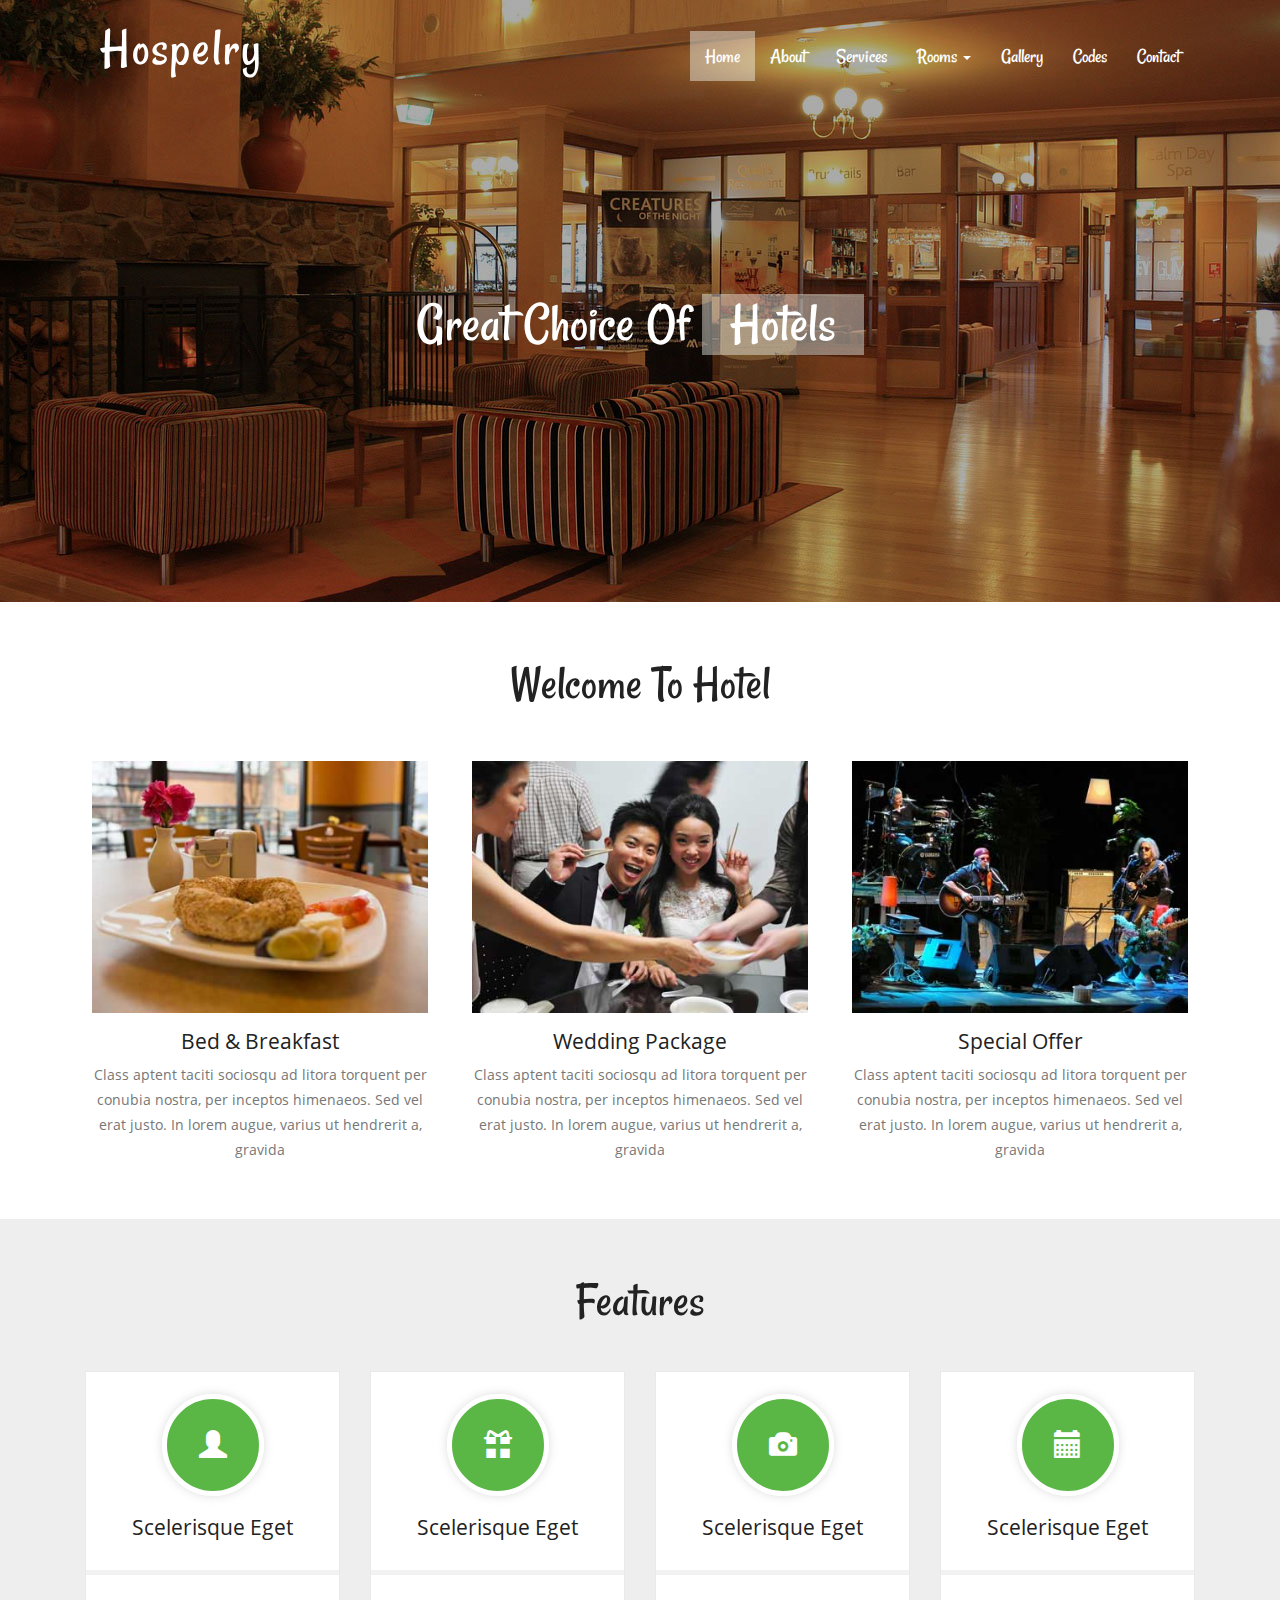
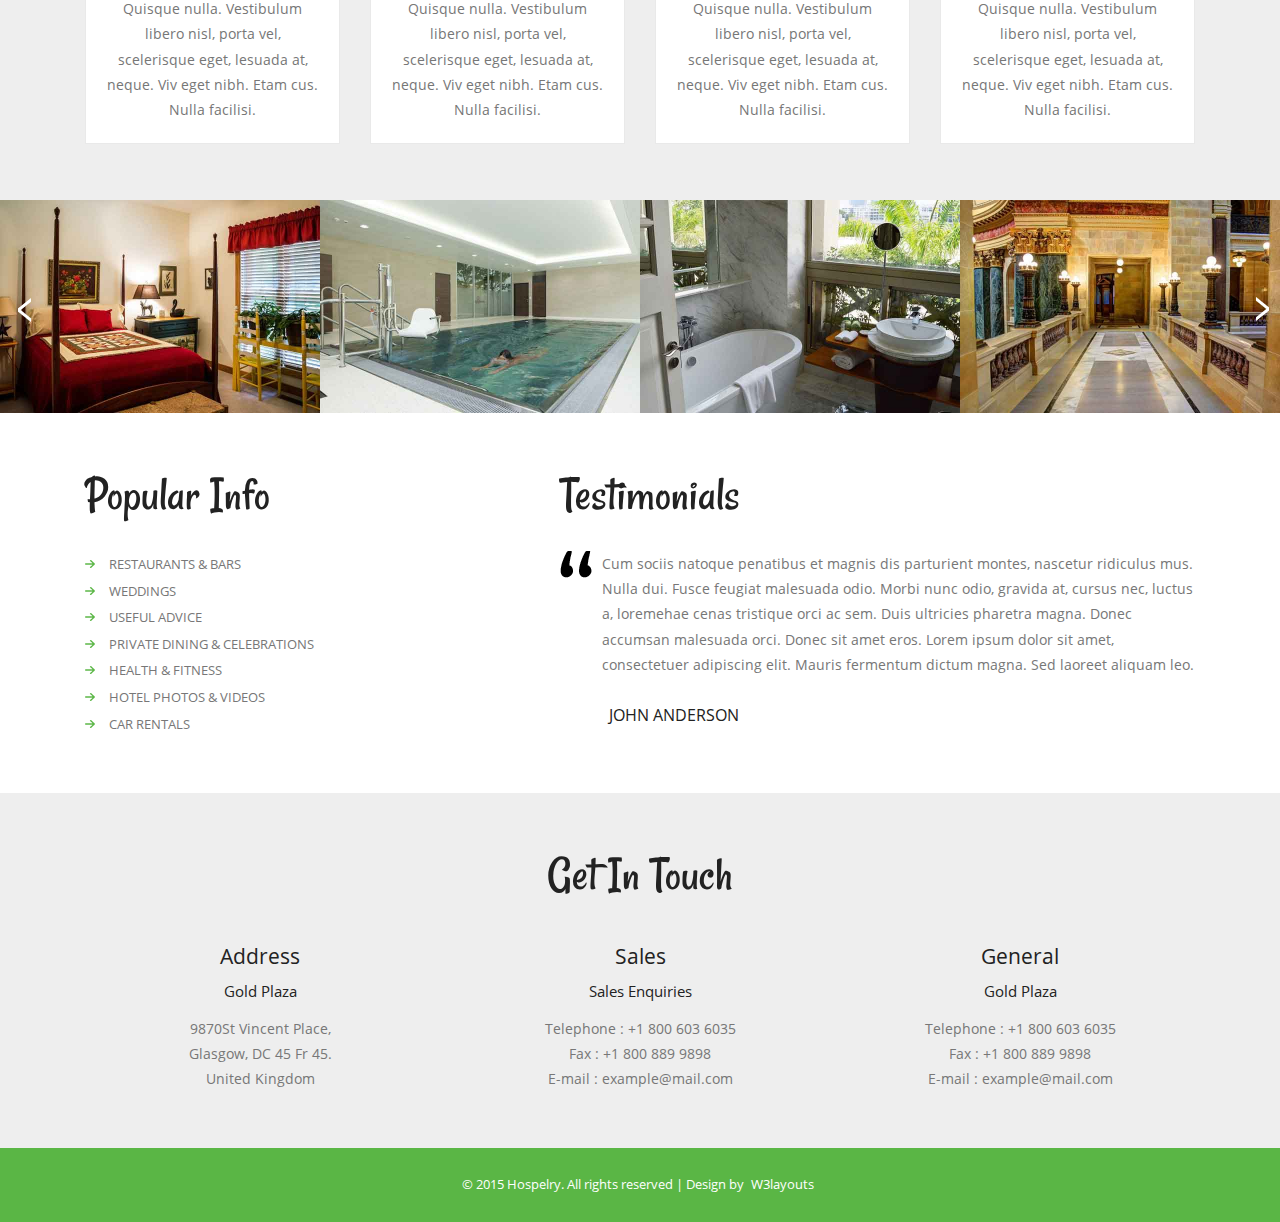
==== index.html @ 9b79620f "add themeplate" ====
<!--
Author: W3layouts
Author URL: http://w3layouts.com
License: Creative Commons Attribution 3.0 Unported
License URL: http://creativecommons.org/licenses/by/3.0/
-->
<!DOCTYPE HTML>
<html>
<head>
<title>Hospelry a Hotel and Restaurants category Flat bootstrap Responsive  Website Template | Home :: w3layouts</title>
<link href="css/bootstrap.css" rel="stylesheet" type="text/css" media="all">
<link href="css/style.css" rel="stylesheet" type="text/css" media="all" />
<meta name="viewport" content="width=device-width, initial-scale=1">
<meta http-equiv="Content-Type" content="text/html; charset=utf-8" />
<meta name="keywords" content="Hospelry Responsive web template, Bootstrap Web Templates, Flat Web Templates, Android Compatible web template, 
Smartphone Compatible web template, free webdesigns for Nokia, Samsung, LG, SonyErricsson, Motorola web design" />
<script type="application/x-javascript"> addEventListener("load", function() { setTimeout(hideURLbar, 0); }, false); function hideURLbar(){ window.scrollTo(0,1); } </script>
<script src="js/jquery-1.11.1.min.js"></script>
<script src="js/bootstrap.js"></script>
<script src="js/responsiveslides.min.js"></script>
 <script>
    $(function () {
      $("#slider").responsiveSlides({
      	auto: true,
      	nav: true,
      	speed: 500,
        namespace: "callbacks",
        pager: true,
      });
    });
  </script>

</head>
<body>
		<!--header-->
			<div class="header">
				<div class="container">
					<div class="header-top">
						<nav class="navbar navbar-default">
							<div class="container-fluid">
    <!-- Brand and toggle get grouped for better mobile display -->
								<div class="navbar-header">
									  <button type="button" class="navbar-toggle collapsed" data-toggle="collapse" data-target="#bs-example-navbar-collapse-1" aria-expanded="false">
											<span class="sr-only">Toggle navigation</span>
											<span class="icon-bar"></span>
											<span class="icon-bar"></span>
											<span class="icon-bar"></span>
									  </button>
									<div class="navbar-brand">
										<h1><a href="index.html">hospelry</a></h1>
									</div>
								</div>

    <!-- Collect the nav links, forms, and other content for toggling -->
							<div class="collapse navbar-collapse" id="bs-example-navbar-collapse-1">
							  <ul class="nav navbar-nav">
									<li class="active"><a href="index.html">Home <span class="sr-only">(current)</span></a></li>
									<li><a href="about.html">About</a></li>
									<li><a href="services.html">Services</a></li>
									<li class="dropdown">
										<a href="#" class="dropdown-toggle" data-toggle="dropdown" role="button" aria-haspopup="true" aria-expanded="false">Rooms <span class="caret"></span></a>
								<ul class="dropdown-menu">
									<li><a href="rooms.html">Single Rooms</a></li>
									<li><a href="rooms.html">Double Rooms</a></li>
									<li><a href="rooms.html">Suites Rooms</a></li>
								</ul>
									</li>
									<li><a href="gallery.html">Gallery</a></li>
									<li><a href="codes.html">Codes</a></li>
									<li><a href="contact.html">Contact</a></li>
								</ul>
							  
							</div><!-- /.navbar-collapse -->
  </div><!-- /.container-fluid -->
						</nav>

					</div>
		<div class="slider">
			<div class="callbacks_container">
				  <ul class="rslides" id="slider">
						 <li>	          
							<h3>great choice of  <span>hotels</span> </h3>
						 </li>
						 <li>	          
							<h3>best rates  <span>guaranteed</span> </h3>  
						 </li>
						 <li>	          
							 <h3>the best place to <span>relax</span> </h3>
						</li>
					</ul>
				</div>
			</div>
		</div>
	</div>
<!--header-->
		<!--Welcome-->
		<div class="content">
			<div class="Welcome-section">
				<div class="container">
					<h2>Welcome to hotel</h2>
						<div class="Welcome-grids">
							<div class="col-md-4 welcome-grid">
							<div class="welcome-grid1">
								<img src="images/w1.jpg" class="img-responsive" alt=""/>
								</div>
								<h4>Bed & Breakfast</h4>
								<p>Class aptent taciti sociosqu ad litora torquent per conubia nostra, per inceptos himenaeos. Sed vel erat justo. In lorem augue, varius ut hendrerit a, gravida</p>
							</div>
							<div class="col-md-4 welcome-grid">
							<div class="welcome-grid1">
								<img src="images/w2.jpg" class="img-responsive" alt=""/>
								</div>
								<h4>Wedding Package</h4>
								<p>Class aptent taciti sociosqu ad litora torquent per conubia nostra, per inceptos himenaeos. Sed vel erat justo. In lorem augue, varius ut hendrerit a, gravida</p>
							</div>
							<div class="col-md-4 welcome-grid">
							<div class="welcome-grid1">
								<img src="images/w3.jpg" class="img-responsive" alt=""/>
								</div>
								<h4>Special Offer</h4>
								<p>Class aptent taciti sociosqu ad litora torquent per conubia nostra, per inceptos himenaeos. Sed vel erat justo. In lorem augue, varius ut hendrerit a, gravida</p>
							</div>
							<div class="clearfix"></div>
						</div>
				</div>
			</div>
		<!--Welcome-->
		<div class="features">
					<div class="container">
						<h3>features</h3>
							<div class="features-grids">
								<div class="col-md-3 feature-grid">
								<div class="feature">
									<div class="feature1">
										<span class="glyphicon glyphicon-user" aria-hidden="true"></span>
										<h4>scelerisque eget</h4>
									</div>
									<div class="feature2">
										<p>Quisque nulla. Vestibulum libero nisl, porta vel, scelerisque eget, lesuada at, neque. Viv eget nibh. Etam cus. Nulla facilisi. </p>
									</div>
								</div>
								</div>
								<div class="col-md-3 feature-grid">
								<div class="feature">
									<div class="feature1">
										<span class="glyphicon glyphicon-gift" aria-hidden="true"></span>
										<h4>scelerisque eget</h4>
									</div>
									<div class="feature2">
										<p>Quisque nulla. Vestibulum libero nisl, porta vel, scelerisque eget, lesuada at, neque. Viv eget nibh. Etam cus. Nulla facilisi. </p>
									</div>
								</div>
								</div>
								<div class="col-md-3 feature-grid">
								<div class="feature">
									<div class="feature1">
										<span class="glyphicon glyphicon-camera" aria-hidden="true"></span>
										<h4>scelerisque eget</h4>
									</div>
									<div class="feature2">
										<p>Quisque nulla. Vestibulum libero nisl, porta vel, scelerisque eget, lesuada at, neque. Viv eget nibh. Etam cus. Nulla facilisi. </p>
									</div>
								</div>
								</div>
								<div class="col-md-3 feature-grid">
								<div class="feature">
									<div class="feature1">
										<span class="glyphicon glyphicon-calendar" aria-hidden="true"></span>
										<h4>scelerisque eget</h4>
									</div>
									<div class="feature2">
										<p>Quisque nulla. Vestibulum libero nisl, porta vel, scelerisque eget, lesuada at, neque. Viv eget nibh. Etam cus. Nulla facilisi. </p>
									</div>
								</div>
								</div>
									<div class="clearfix"></div>
							</div>
					</div>
				</div>
	<!-- slider -->
	<div class="slider1">
		<div class="arrival-grids">			 
			 <ul id="flexiselDemo1">
				 <li>
					 <a href="rooms.html"><img src="images/s1.jpg" alt=""/>
					 </a>
				 </li>
				 <li>
					 <a href="rooms.html"><img src="images/s2.jpg" alt=""/>
					 </a>
				 </li>
				 <li>
					 <a href="rooms.html"><img src="images/s3.jpg" alt=""/>
					 </a>
				 </li>
				 <li>
					 <a href="rooms.html"><img src="images/s4.jpg" alt=""/>
					 </a>
				 </li>
				 <li>
					 <a href="rooms.html"><img src="images/s5.jpg" alt=""/>
					 </a>
				 </li>
				 <li>
					 <a href="rooms.html"><img src="images/s6.jpg" alt=""/>
					 </a>
				 </li>
				</ul>
				<script type="text/javascript">
				 $(window).load(function() {			
				  $("#flexiselDemo1").flexisel({
					visibleItems: 4,
					animationSpeed: 1000,
					autoPlay: true,
					autoPlaySpeed: 3000,    		
					pauseOnHover:true,
					enableResponsiveBreakpoints: true,
					responsiveBreakpoints: { 
						portrait: { 
							changePoint:480,
							visibleItems: 1
						}, 
						landscape: { 
							changePoint:640,
							visibleItems: 2
						},
						tablet: { 
							changePoint:768,
							visibleItems: 3
						}
					}
				});
				});
				</script>
				<script type="text/javascript" src="js/jquery.flexisel.js"></script>			 
		</div>
	</div>
	<!-- //slider -->
			<!--most-popular-->
			<div class="most-popular">
				<div class="container">	
					<div class="popular-grids">
						<div class="col-md-5 popular-grid">
						<h3>popular info</h3>
						<ul>
							<li><a href="#">RESTAURANTS & BARS</a></li>
							<li><a href="#">WEDDINGS</a></li>
							<li><a href="#">USEFUL ADVICE</a></li>
							<li><a href="#">PRIVATE DINING & CELEBRATIONS</a></li>
							<li><a href="#">HEALTH & FITNESS</a></li>
							<li><a href="#">HOTEL PHOTOS & VIDEOS</a></li>
							<li><a href="#">CAR RENTALS</a></li>
						</ul>
						</div>
						<div class="col-md-7 popular-grid1">
							<h3>testimonials</h3>
							<p>Cum sociis natoque penatibus et magnis dis parturient montes, nascetur ridiculus mus. Nulla dui. Fusce feugiat malesuada odio. Morbi nunc odio, gravida at, cursus nec, luctus a, loremehae cenas tristique orci ac sem. Duis ultricies pharetra magna. Donec accumsan malesuada orci. Donec sit amet eros. Lorem ipsum dolor sit amet, consectetuer adipiscing elit. Mauris fermentum dictum magna. Sed laoreet aliquam leo.</p>
							<h4><a href="#">John Anderson</a></h4>
						</div>
						<div class="clearfix"></div>
					</div>
				</div>
			</div>
			<!--most-popular-->
				<!--GET IN TOUCH-->
					<div class="touch-section">
					<div class="container">
						<h3>get in touch</h3>
						<div class="touch-grids">
							<div class="col-md-4 touch-grid">
								<h4>address</h4>
								<h5>Gold Plaza</h5>
								<p>9870St Vincent Place,</p>
								<p>Glasgow, DC 45 Fr 45.</p>
								<p>United Kingdom</p>
							</div>
							<div class="col-md-4 touch-grid">
								<h4>Sales</h4>
								<h5>Sales Enquiries</h5>
								<p>Telephone : +1 800 603 6035</p>
								<p>Fax : +1 800 889 9898</p>
								<p>E-mail : <a href="mailto:example@mail.com"> example@mail.com</a></p>
							</div>
							<div class="col-md-4 touch-grid">
							<h4>general</h4>
									<h5>Gold Plaza</h5>
								<p>Telephone : +1 800 603 6035</p>
								<p>Fax : +1 800 889 9898</p>
								<p>E-mail : <a href="mailto:example@mail.com"> example@mail.com</a></p>
							</div>
							<div class="clearfix"></div>
						</div>
					</div>
					</div>
				<!--GET IN TOUCH-->
			</div>
			<!--footer-->
		<div class="footer-section">
						<div class="container">
							<div class="footer-top">
								<p>&copy; 2015 Hospelry. All rights reserved | Design by <a href="http://w3layouts.com">W3layouts</a></p>
							</div>
						
				</div>
			</div>
</body>
</html>
---- css/style.css ----
/*--
Author: W3layouts
Author URL: http://w3layouts.com
License: Creative Commons Attribution 3.0 Unported
License URL: http://creativecommons.org/licenses/by/3.0/
--*/
@font-face {
    font-family: 'Rancho-Regular';
    src:url(../fonts/Rancho-Regular.ttf) format('truetype');
}
@font-face {
    font-family: 'OpenSans-Regular';
    src:url(../fonts/OpenSans-Regular.ttf) format('truetype');
}
body a{
    transition:0.5s all;
	-webkit-transition:0.5s all;
	-moz-transition:0.5s all;
	-o-transition:0.5s all;
	-ms-transition:0.5s all;
}
input[type="button"]{
	transition:0.5s all;
	-webkit-transition:0.5s all;
	-moz-transition:0.5s all;
	-o-transition:0.5s all;
	-ms-transition:0.5s all;
}

h1,h2,h3,h4,h5,h6{
	padding:0 0;
	margin:0 0;
}
p{
	padding:0 0;
	margin:0 0;
}
ul{
	padding:0 0;
	margin:0 0;	
}
body{
	padding:0 0;
	margin:0 0; 
	font-family: 'OpenSans-Regular'
}
.header-top {
    margin-top: 1em;
}
.navbar-brand {
    float: left;
	margin-left: 0.8em;
}
.navbar {
    border-radius: 0px;
}
.navbar-nav {
    float: right;
    margin: 0;
}
.navbar-default {
    background: none!important;
    border: none!important;
}
.top-menu ul li {
    display: inline-block;
    margin: 0.8em 1em;
}
.navbar-brand h1 a {
    text-decoration: none;
	color:#fff;
	font-size: 1.5em;
    font-family: 'Rancho-Regular';
    text-transform: capitalize;
    letter-spacing: 2px;
	line-height: .5em;

}
.navbar-default .navbar-nav > li > a {
    color: #fff;
	font-family: 'Rancho-Regular';
    font-size: 1.4em;
}
.navbar-default .navbar-nav > li > a:hover, .navbar-default .navbar-nav > li > a:focus {
    color: #fff;
    background-color: rgba(249, 255, 247, 0.43);
}
.navbar-default .navbar-nav > .active > a, .navbar-default .navbar-nav > .active > a:hover, .navbar-default .navbar-nav > .active > a:focus {
    color: #fff;
    background-color: rgba(249, 255, 247, 0.43);
}
.dropdown-menu > li > a:hover, .dropdown-menu > li > a:focus {
    color: #fff;
    text-decoration: none;
    background-color: #5ab645
}
.navbar {
    position: relative;
    min-height: 50px;
    margin-bottom: 0;
    border: 1px solid transparent;
}
.navbar-brand {
    float: left;
    height: 0px;
    padding: 0px 15px;
    font-size: 18px;
    line-height: 20px;
}
.navbar-default .navbar-nav > .open > a, .navbar-default .navbar-nav > .open > a:hover, .navbar-default .navbar-nav > .open > a:focus {
    color: #fff;
    background-color: rgba(249, 255, 247, 0.43);
}
.dropdown-menu > li > a {
    display: block;
    padding: 10px 20px;
	color: #000;
	font-family: 'Rancho-Regular';
	font-size: 1.2em;
}
.navbar > .container .navbar-brand, .navbar > .container-fluid .navbar-brand {
    margin-left: 0px;
}
.dropdown-menu {
    min-width: 150px;
    padding: 0px 0;
    border: 1px solid #fff;
}
.navbar-default {
    	padding: 1.2em 0;
}
.navbar-collapse {
    max-height: 340px;
    padding-right: 0px;
     padding-left: 0px; 
}
.header{
	background:url(../images/banner1.jpg) no-repeat 0px 0px;
	background-size:cover;
   -webkit-background-size: cover;
    -moz-background-size: cover;
    -o-background-size: cover;
    -ms-background-size: cover;
	min-height:764px;
	padding-bottom: 4em;
}
.slider {
	position: relative;
	text-align: center;
	width: 100%;
    margin: 20em 0 0;
}
.rslides {
  position: relative;
  list-style: none;
  overflow: hidden;
  width: 100%;
  padding: 0;
  margin: 0;
  }
.rslides h3{
    color: #fff;
    font-size: 4em;
    text-transform: capitalize;
	font-family: 'Rancho-Regular';
	
}
.rslides h3 span {
    color: #fff;
    background-color: rgba(249, 255, 247, 0.42);
    padding: .5em;
}
.rslides li {
  -webkit-backface-visibility: hidden;
  position: absolute;
  display: none;
  width: 100%;
  left: 0;
  top: 0;
  }
.rslides li:first-child {
  position: relative;
  display: block;
  float: left;
}
.rslides li:first-child {
  position: relative;
  display: block;
  float: left;
  }
.callbacks_tabs a:after {
	content: "\f111";
	font-size: 0;
	font-family: FontAwesome;
	visibility: visible;
	display: block;
	height: 8px;
	width: 8px;
	display: inline-block;
	border: 2px solid #fff;
	border-radius:50%;
	background:#fff;
}
.callbacks_here a:after{
	border: 2px solid #FFF;
	background:transparent;
}
.callbacks_tabs a{
	visibility:hidden;
}
.callbacks_tabs li{
	display:inline-block;
}
ul.callbacks_tabs.callbacks1_tabs {
	position: absolute;
	bottom: 29px;
	z-index: 999;
	left: 46%;
	display: none;
}
.callbacks_nav {
  position: absolute;
  -webkit-tap-highlight-color: rgba(0,0,0,0);
  top: 73%;
	left: 15%;
  opacity: 0.7;
  z-index: 3;
  text-indent: -9999px;
  overflow: hidden;
  text-decoration: none;
  height: 61px;
  width: 38px;
  margin-top: -45px;
  }
.callbacks_nav.next {
  left: auto;
  background-position: right top;
  right: 15%;
 }
.Welcome-section {
    padding: 4em 0;
    text-align: center;
}
.Welcome-section h2 {
    font-size: 3.5em;
    text-transform: capitalize;
    font-family: 'Rancho-Regular';
    color: #222;
}
.Welcome-grids {
    margin-top: 3em;
}
.welcome-grid h4 {
    font-size: 1.5em;
    text-transform: capitalize;
    padding: 0.5em 0 0.4em;
    color: #222;
}
.welcome-grid1 {
    border: 7px solid#fff;
}
.welcome-grid1:hover {
    border: 7px solid#5ab645
}
.welcome-grid p {
    font-size: 1em;
    line-height: 1.8em;
    color: #777;
}
.features {
    text-align: center;
    padding: 4em 0;
	background:#eee;
}
.feature {
    background: #fff;
    border: 1px solid #E9E9E9;
}
.features h3 {
   font-size: 3.5em;
    text-transform: capitalize;
    font-family: 'Rancho-Regular';
    color: #222;
}
.feature2 p {
    font-size: 1em;
    line-height: 1.8em;
    color: #777;
    border-top: 5px solid #F2F2F2;
    padding: 1.5em;
}
.feature1 h4 {
    font-size: 1.5em;
    color: #222;
    padding: 1em 0 0.5em;
	text-transform: capitalize;
}
span.glyphicon.glyphicon-user,span.glyphicon.glyphicon-camera,span.glyphicon.glyphicon-calendar,span.glyphicon.glyphicon-gift {
    border-radius: 4em;
    font-size: 2em;
    -webkit-border-radius: 4em;
    -moz-border-radius: 4em;
    -o-border-radius: 4em;
    border: 5px solid #FFF;
    box-shadow: 0px 0px 10px rgba(119, 119, 119, 0.25);
    -webkit-box-shadow: 0px 0px 10px rgba(119, 119, 119, 0.25);
    -moz-box-shadow: 0px 0px 10px rgba(119, 119, 119, 0.25);
    -o-box-shadow: 0px 0px 10px rgba(119, 119, 119, 0.25);
    display: inline-block;
    padding: 32px;
    background: #5ab645;
    background: -moz-linear-gradient(top, #03bcfd 0%, #019bd1 100%);
    background: -webkit-gradient(linear, left top, left bottom, color-stop(0%,#5ab645), color-stop(100%,#5ab645));
    background: -webkit-linear-gradient(top, #5ab645 0%,#5ab645 100%);
    background: -o-linear-gradient(top, #03bcfd 0%,#019bd1 100%);
    background: -ms-linear-gradient(top, #03bcfd 0%,#019bd1 100%);
    background: linear-gradient(to bottom, #5ab645 0%,#5ab645 100%);
    filter: progid:DXImageTransform.Microsoft.gradient( startColorstr='#03bcfd', endColorstr='#019bd1',GradientType=0 );
    cursor: pointer;
    transition: 0.5s ease;
    -moz-transition: 0.5s ease;
    -o-transition: 0.5s ease;
    -webkit-transition: 0.5s ease;
    color: #fff;
}
span.glyphicon.glyphicon-user:hover {
    background-color: #222;
    background-image: -moz-linear-gradient(top,#222,#222);
    background-image: -webkit-gradient(linear,0 0,0 100%,from(#222),to(#222));
    background-image: -webkit-linear-gradient(top,#222,#222);
    background-image: -o-linear-gradient(top,#222,#222);
    background-image: linear-gradient(to bottom,#222,#222);
    background-repeat: repeat-x;
	
}
span.glyphicon.glyphicon-camera:hover{
 background-color: #222;
    background-image: -moz-linear-gradient(top,#222,#222);
    background-image: -webkit-gradient(linear,0 0,0 100%,from(#222),to(#222));
    background-image: -webkit-linear-gradient(top,#222,#222);
    background-image: -o-linear-gradient(top,#222,#222);
    background-image: linear-gradient(to bottom,#222,#222);
    background-repeat: repeat-x;
}
span.glyphicon.glyphicon-calendar:hover{
 background-color: #222;
    background-image: -moz-linear-gradient(top,#222,#222);
    background-image: -webkit-gradient(linear,0 0,0 100%,from(#222),to(#222));
    background-image: -webkit-linear-gradient(top,#222,#222);
    background-image: -o-linear-gradient(top,#222,#222);
    background-image: linear-gradient(to bottom,#222,#222);
    background-repeat: repeat-x;
}
span.glyphicon.glyphicon-gift:hover{
 background-color: #222;
    background-image: -moz-linear-gradient(top,#222,#222);
    background-image: -webkit-gradient(linear,0 0,0 100%,from(#222),to(#222));
    background-image: -webkit-linear-gradient(top,#222,#222);
    background-image: -o-linear-gradient(top,#222,#222);
    background-image: linear-gradient(to bottom,#222,#222);
    background-repeat: repeat-x;
}
.features-grids {
    margin-top: 3em;
}
.feature1 {
    padding: 1.5em;
}
/*-- slider --*/
#flexiselDemo1, #flexiselDemo2, #flexiselDemo3 {
	display: none;
}
.nbs-flexisel-container {
	position: relative;
	max-width: 100%;
}
.nbs-flexisel-ul {
	position: relative;
	width: 9999px;
	margin: 0px;
	padding: 0px;
	list-style-type: none;
	text-align: center;
}
.nbs-flexisel-inner {
    overflow: hidden;
    margin-top: 0;
}
.nbs-flexisel-item {
	float: left;
	margin: 0px;
	padding: 0px;
	cursor: pointer;
	position: relative;
}
ul#flexiselDemo1 li a{
	text-decoration:none;
	display:block;
}
ul#flexiselDemo1 li a h4{
	text-align: left;
    padding-left: 14px;
	color:#478D06;
	font-family: 'Rancho-Regular';
	font-size:1.2em;
	margin-top:0.5em;
}
ul#flexiselDemo1 li a h4:hover{
	color: #DBC585;
}
.nbs-flexisel-item > a img {	
	cursor: auto;
    position: relative;
    width: 100%;
    margin: 0;
}
.nbs-flexisel-nav-left, .nbs-flexisel-nav-right {
	width: 45px;
	height: 45px;
	position: absolute;
	cursor: pointer;
	z-index: 100;
	margin-top:0em;
}
.nbs-flexisel-nav-left {
    left: 0;
    background: url(../images/img-sprite-left-right.png) no-repeat 0px 0px;
}
.nbs-flexisel-nav-right {
	right: 0px;
	background: url(../images/img-sprite-left-right.png) no-repeat -54px 0px;
}
.most-popular {
    padding: 4em 0;
}
.popular-grid h3,.popular-grid1 h3  {
    font-size: 3.5em;
    text-transform: capitalize;
    font-family: 'Rancho-Regular';
    color: #222;
}
.popular-grid ul li a {
    font-size: 0.95em;
    line-height: 2em;
    color: #777;
	text-decoration: none;
	  margin-top: 2em;
	padding: 6px 24px;
    background: url(../images/list-arrow.png) no-repeat 0px 10px;
}
.popular-grid ul {
    margin-top: 2em;
	list-style: none;
}
.popular-grid1 p {
    font-size: 1em;
    line-height: 1.8em;
    color: #777;
    margin: 2em 0;
	background: url(../images/quote.png) no-repeat 0px 0px;
	padding-left: 3em;
}
.popular-grid1 h4 a {
    font-size: 0.9em;
    text-decoration: none;
    color: #222;
    text-transform: uppercase;
	padding-left: 3em;
}
.popular-grid ul li a:hover {
    color: #5ab645
}
.touch-section {
    padding: 4em 0;
    text-align: center;
    background-color: #eee;
}
.touch-grids {
    margin-top: 3em;
}
.touch-grid h4 {
    font-size: 1.5em;
    color: #222;
    text-transform: capitalize;
}
.touch-section h3 {
    font-size: 3.5em;
    text-transform: capitalize;
    font-family: 'Rancho-Regular';
    color: #222;
}
.touch-grid h5 {
    font-size: 1.1em;
    padding: 1em 0;
    color: #222;
}
.touch-grid p {
    font-size: 1em;
    line-height: 1.8em;
    color: #777;
}
.touch-grid p a {
    text-decoration: none;
    color: #777;
}
.footer-section{
	padding:2em 0;
	text-align:center;
	background: #5ab645
}
.footer-top p {
	font-size: 0.9em;
	color: #fff;
	font-weight: 400;
}
.footer-top  a {
	font-size: 1em;
	color:#fff;
	font-weight: 400;
	text-transform: capitalize;
}
.footer-top a:hover {
	color: #fff;
}
.footer-top a {
	margin: 0 0.3em
}
/**about**/
.head-top {
    min-height: 115px !important;
}
.about-section{
padding:4em 0;
text-align:center;
}
.about-section h2 {
	    font-size: 3.5em;
    text-transform: capitalize;
    font-family: 'Rancho-Regular';
    color: #222;
    margin-bottom: 0.5em;
}
.about-section img {
   width: 100%;
}
.about-section h5 {
    font-size: 1.2em;
    text-transform: capitalize;
    color: #222;
    margin: 0.8em 0;
    font-weight: 600;
}
.about-section p {
  font-size: 1em;
  line-height: 2em;
  color: #777;
}
.why-choose {
    padding: 4em 0 ;
    text-align: center;
	background-color: #222;
}
.why-choose h3 {
  font-size: 3.5em;
    text-transform: capitalize;
    font-family: 'Rancho-Regular';
    color: #fff;
}
.choose-grid h4{
  font-size: 1.5em;
  color: #fff;
  text-transform: capitalize;
}
.choose-grid p{
	font-size:1em;
	line-height:1.8em;
	color:#eee;
	margin:1em 0 0
}
.choose-grids {
  margin-top: 3em;
}
.ourteam {
  padding:4em 0;
  text-align: center;
}
.ourteam h3 {
    font-size: 3.5em;
    text-transform: capitalize;
    font-family: 'Rancho-Regular';
    color: #222;
}
.team-grid h4{
  font-size: 1.5em;
  color: #222;
  text-transform: capitalize;
  margin: 0.5em 0 0.3em;
}
.team-grid p {
  font-size: 1em;
  color: #777;
   line-height: 2em;
 }
.team-grids {
  margin-top: 3em;
}
.whatweoffer {
    padding: 4em 0;
	background:#222;
}
.whatweoffer h3 {
 font-size: 3.5em;
    text-transform: capitalize;
    font-family: 'Rancho-Regular';
    color: #fff;
	text-align:center;
}
.offer-grids {
    margin-top: 3em;
}
.offer-grid h4 {
    font-size: 1.5em;
    color: #fff;
	line-height:1.5em
}
.offer-grid1 h4 {
    font-size: 1.5em;
	margin-bottom: .5em;
    color: #fff;
	line-height:1.5em
}
.offer-grid p{
	font-size:1em;
	line-height:1.8em;
	color:#777;
	padding-top: 1em;
}
.progress-bar-success {
    background-color: #5ab645
}
.progress-bar-info {
    background-color: #5ab645
}
.progress-bar-warning {
    background-color: #5ab645
}
.progress-bar-danger {
    background-color:#5ab645
}
.progress {
   background-color: #fff;
}
/**about**/
/*--services start here--*/
.services {
  padding: 4em 0em;
}
.services-main h2 {
 font-size: 3.5em;
    text-transform: capitalize;
    font-family: 'Rancho-Regular';
    color: #222;
	text-align:center;
}
.services1 {
    margin: 3em 0;
}
.serv-text h4 {
  color: #5ab645;
    text-transform: capitalize;
    font-weight: 600;
	font-size:1.5em;
}
.serv-text p {
    font-size: 1em;
    color: #777;
    line-height: 1.8em;
	    padding: .5em 0 0;
}
.packages-section h3 {
    font-size: 3.5em;
    text-transform: capitalize;
    font-family: 'Rancho-Regular';
    color: #222;
}
.packages-section {
    text-align: center;
    padding: 4em 0;
}
.packages-grid h4 {
    font-size: 1.5em;
    color: #222;
    padding: 0.5em 0;
    text-transform: capitalize;
}
.packages-grid p {
    font-size: 1em;
    color: #777;
}
.packages-grid1:hover {
    border: 7px solid#5ab645;
}
.packages-grid1 {
    border: 7px solid#fff;
}
.packages-grids {
    margin-top: 3em;
}
.gallery h2 {
    font-size: 3.5em;
    text-transform: capitalize;
    font-family: 'Rancho-Regular';
    color: #222;
}
.gallery {
    text-align: center;
    padding: 4em 0;
}
/*-- gallery --*/
.gallery-top {
    padding: 4em 0;
	text-align:center;
}
.gallery-grids-top {
    margin-top: 3em ;
}
.gallery-info h2 {
    font-size: 3.5em;
    text-transform: capitalize;
    font-family: 'Rancho-Regular';
    color: #222;
}
.gallery-info p {
  color: #B2B2B2;
  font-size: .9em;
  margin: 1em auto 0;
  line-height: 1.8em;
  width: 70%;
}
.gallery-grid a {
    display: block;
}
.gallery-grid img {
  width: 100%;
}
.gallery-grid:hover img {
  -webkit-filter: grayscale(100%);
  opacity: 8;
  transition: all 300ms!important;
  -webkit-transition: all 300ms!important;
  -moz-transition: all 300ms!important;
}
.gallery-grids-middle{
	margin:2em 0;
}
.room-section {
  padding: 4em 0;
}
.room-grids {
    margin-top: 3em;
}
.room-section h2 {
    font-size: 3.5em;
    text-transform: capitalize;
    font-family: 'Rancho-Regular';
    color: #222;
    text-align: center;
}
.room2 {
  margin: 2em 0;
}
.room4 {
  margin-top: 2em ;
}
.room-grid1 h4 {
  font-size: 1.5em;
  color: #5ab645;
    font-weight: 600;
  text-transform: capitalize;
}
.room-grid img {
    width: 100%;
}
.room-grid1 p {
  font-size: 1em;
  color: #777;
  line-height:2em;
    margin: 1em 0 0em;
}
a.mask {
  text-decoration: none;
  overflow: hidden;
  display: block;
}
img.zoom-img {
  -webkit-transform: scale(1, 1);
  -webkit-transition-timing-function: ease-out;
  -webkit-transition-duration: 250ms;
  -moz-transform: scale(1, 1);
  -moz-transition-timing-function: ease-out;
  -moz-transition-duration: 250ms;
}
img.zoom-img:hover {
  -webkit-transform: scale(1.1);
  -webkit-transition-timing-function: ease-out;
  -webkit-transition-duration: 750ms;
  -moz-transform: scale(1.1);
  -moz-transition-timing-function: ease-out;
  -moz-transition-duration: 750ms;
  overflow: hidden;
}
/*-- typography --*/
.typography-info {
    text-align: center;
    margin-bottom: 3em;
}
h2.type {
    font-size: 3.5em;
    text-transform: capitalize;
    font-family: 'Rancho-Regular';
    color: #222;
}
.typography {
    padding: 4em 0;
}
.show-grid [class^=col-] {
	background: #fff;
	text-align: center;
	margin-bottom: 10px;
	line-height: 2em;
	border: 10px solid #f0f0f0;
}
.show-grid [class*="col-"]:hover {
  background: #e0e0e0;
}
.grid_3{
	margin-bottom:2em;
}
.xs h3, h3.m_1{
	color:#000;
	font-size:1.7em;
	font-weight:300;
	margin-bottom: 1em;
}
.grid_3 p{
  color: #999;
  font-size: 0.85em;
  margin-bottom: 1em;
  font-weight: 300;
}
.grid_4{
	background:none;
	margin-top:50px;
}
.label {
  font-weight: 300 !important;
  border-radius:4px;
  -webkit-border-radius:4px;
	-moz-border-radius:4px;
}  
.grid_5{
	background:none;
	padding:2em 0;
}
.grid_5 h3, .grid_5 h2, .grid_5 h1, .grid_5 h4, .grid_5 h5, h3.hdg {
    margin-bottom: 1em;
    color: #222;
}
.table > thead > tr > th, .table > tbody > tr > th, .table > tfoot > tr > th, .table > thead > tr > td, .table > tbody > tr > td, .table > tfoot > tr > td {
  border-top: none !important;
}
.tab-content > .active {
  display: block;
  visibility: visible;
}
.pagination > .active > a, .pagination > .active > span, .pagination > .active > a:hover, .pagination > .active > span:hover, .pagination > .active > a:focus, .pagination > .active > span:focus {
  z-index: 0;
}
.badge-primary {
  background-color: #03a9f4;
}
.badge-success {
  background-color: #8bc34a;
}
.badge-warning {
  background-color: #ffc107;
}
.badge-danger {
  background-color: #e51c23;
}
.grid_3 p{
  line-height: 2em;
  color: #888;
  font-size: 0.9em;
  margin-bottom: 1em;
  font-weight: 300;
}
.bs-docs-example {
  margin: 1em 0;
}
section#tables  p {
 margin-top: 1em;
}
.tab-container .tab-content {
  border-radius: 0 2px 2px 2px;
  border: 1px solid #e0e0e0;
  padding: 16px;
  background-color: #ffffff;
}
.table td, .table>tbody>tr>td, .table>tbody>tr>th, .table>tfoot>tr>td, .table>tfoot>tr>th, .table>thead>tr>td, .table>thead>tr>th {
  padding: 15px!important;
}
.table > thead > tr > th, .table > tbody > tr > th, .table > tfoot > tr > th, .table > thead > tr > td, .table > tbody > tr > td, .table > tfoot > tr > td {
  font-size: 0.9em;
  color: #999;
  border-top: none !important;
}
.tab-content > .active {
  display: block;
  visibility: visible;
}
.label {
  font-weight: 300 !important;
}
.label {
  padding: 4px 6px;
  border: none;
  text-shadow: none;
}
.nav-tabs {
  margin-bottom: 1em;
}
.alert {
  font-size: 0.85em;
}
h1.t-button,h2.t-button,h3.t-button,h4.t-button,h5.t-button {
	line-height:1.8em;
  margin-top:0.5em;
  margin-bottom: 0.5em;
}
li.list-group-item1 {
  line-height: 2.5em;
}
.input-group {
  margin-bottom: 20px;
  }
.in-gp-tl{
	padding:0;
}
.in-gp-tb{
	padding-right:0;
}
.list-group {
  margin-bottom: 48px;
}
ol {
  margin-bottom: 44px;
}
h2.typoh2{
    margin: 0 0 10px;
}
@media (max-width:768px){
	.grid_5 {
		padding: 0 0 1em;
	}
	.grid_3 {
		margin-bottom: 0em;
	}
}
@media (max-width:640px){
	h1, .h1, h2, .h2, h3, .h3 {
		margin-top: 0px;
		margin-bottom: 0px;
	}
	.grid_5 h3, .grid_5 h2, .grid_5 h1, .grid_5 h4, .grid_5 h5, h3.hdg, h3.bars {
		margin-bottom: .5em;
	}
	.progress {
		height: 10px;
		margin-bottom: 10px;
	}
	ol.breadcrumb li,.grid_3 p,ul.list-group li,li.list-group-item1 {
		font-size: 14px;
	}
	.breadcrumb {
		margin-bottom: 10px;
	}
	.well {
		font-size: 14px;
		margin-bottom: 10px;
	}
	h2.typoh2 {
		font-size: 1.5em;
	}
}
@media (max-width:480px){
	.table h1 {
		font-size: 26px;
	}
	.table h2 {
		font-size: 23px;
	}
	.table h3 {
		font-size: 20px;
	}
	.label {
		font-size: 53%;
	}
	.alert,p {
		font-size: 14px;
	}
	.pagination {
		margin: 20px 0 0px;
	}
}
@media (max-width: 320px){
	.grid_4 {
		margin-top: 18px;
	}
	h3.title {
		font-size: 1.6em;
	}
	.alert, p,ol.breadcrumb li, .grid_3 p,.well, ul.list-group li, li.list-group-item1,a.list-group-item {
		font-size: 13px;
	}
	.alert {
		padding: 10px;
		margin-bottom: 10px;
	}
	ul.pagination li a {
		font-size: 14px;
		padding: 5px 11px;
	}
	.list-group {
		margin-bottom: 10px;
	}
	.well {
		padding: 10px;
	}
	.nav > li > a {
		font-size: 14px;
	}
	table.table.table-striped,.table-bordered,.bs-docs-example {
		display: none;
	}
}
/*-- //typography --*/
/***contact page ***/
.contact{
	padding: 4em 0;
}
.contact h2 {
	font-size: 3.5em;
    text-transform: capitalize;
    font-family: 'Rancho-Regular';
    color: #222;
	text-align:center;
}
.google-map iframe {
	width: 100%;
	min-height: 400px;
	border: none;
	margin-bottom: 2em;
}
.google-map {
  margin-top: 3em;
}
.contact-left p {
	color: #777;
	font-size: 1em;
	line-height: 1.8em;
}
.contact-left p a {
    text-decoration: none;
    color: #777;
}
address {
   margin: 1em 0 0;
 }
.contact-right h5{
	font-size:1em;
	text-transform: uppercase;
	font-weight: 400;
	padding: 10px 0;
	color: #222;
	
}
.contact-right input[type="text"] {
	width: 100%;
	padding: 10px 10px;
	font-size: 1em;
	outline: none;
	border: 1px solid #dcdee0;
}
.contact-right textarea {
	width: 100%;
	padding: 10px 10px;
	font-size: 1em;
	height: 10em;
	resize: none;
	outline: none;
	border: 1px solid #dcdee0;
}
.contact-right input[type="submit"] {
	width: 20%;
	font-size: 1em;
	text-transform: uppercase;
	background: #222;
	border: none;
	outline: none;
	margin-top: 0.5em;
	color: #fff;
	font-weight: 500;
	padding: 10px 0;
}
.contact-right input[type="submit"]:hover {
	background: #5ab645;
}
/***End contact page ***/

			/**responsive**/
@media (max-width:1440px){
.slider {
    margin: 18em 0 0;
}
.header {
    min-height: 679px;
}
}
@media (max-width:1366px){
.header {
    min-height: 652px;
}
.slider {
    margin: 16em 0 0;
}
}
@media (max-width:1280px){
.header {
    min-height: 602px;
}
.slider {
    margin: 14em 0 0;
}
}
@media (max-width:1080px){
.header {
    min-height: 486px;
}
.slider {
    margin: 12em 0 0;
}
.rslides h3 {
    font-size: 3.5em;
}
.Welcome-section h2,.about-section h2,.services-main h2,.room-section h2 ,.gallery-info h2,h2.type,.contact h2{
    font-size: 3em;
}
.welcome-grid h4,.feature1 h4,.touch-grid h4 ,.choose-grid h4,.team-grid h4,.offer-grid h4,.offer-grid1 h4,.serv-text h4,.packages-grid h4,.room-grid1 h4{
    font-size: 1.4em;
}
.welcome-grid p,.feature2 p,.popular-grid1 p,.touch-grid p,.about-section p,.choose-grid p,.team-grid p,.offer-grid p,.serv-text p,.packages-grid p,.room-grid1 p,.contact-left p {
    font-size: 0.965em;
}
.features h3,.popular-grid h3, .popular-grid1 h3,.touch-section h3,.why-choose h3,.ourteam h3,.whatweoffer h3,.packages-section h3 {
    font-size: 3em;
}
.about-section h5 {
    font-size: 1.1em;
}
.contact-right h5 {
    font-size: 0.96em;
}
.google-map iframe {
    min-height: 350px;
}
}
@media (max-width:991px){
.nav > li > a {
    position: relative;
    display: block;
    padding: 10px 10px;
}
.navbar-brand h1 a {
    font-size: 1.4em;
}
.navbar-default .navbar-nav > li > a {
    font-size: 1.3em;
}
.header {
    min-height: 363px;
}
.slider {
    margin: 8em 0 0;
}
.rslides h3 {
    font-size: 3em;
}
.Welcome-section,.features,.touch-section,.about-section,.ourteam,.whatweoffer ,.services,.packages-section,.room-section,.gallery-top,.typography,.contact,.why-choose,.most-popular{
    padding: 3em 0;
}
.welcome-grid {
    float: left;
    width: 33.3%;
}
.welcome-grid h4, .feature1 h4, .touch-grid h4, .choose-grid h4, .team-grid h4, .offer-grid h4, .offer-grid1 h4, .serv-text h4, .packages-grid h4, .room-grid1 h4 {
    font-size: 1.3em;
}
.welcome-grid p, .feature2 p, .popular-grid1 p, .touch-grid p, .about-section p, .choose-grid p, .team-grid p, .offer-grid p, .serv-text p, .packages-grid p, .room-grid1 p, .contact-left p {
    font-size: 0.95em;
}
.Welcome-section h2, .about-section h2, .services-main h2, .room-section h2, .gallery-info h2, h2.type, .contact h2 {
    font-size: 2.7em;
}
.features h3, .popular-grid h3, .popular-grid1 h3, .touch-section h3, .why-choose h3, .ourteam h3, .whatweoffer h3,.packages-section h3 {
    font-size: 2.7em;
}
.popular-grid ul li a {
    font-size: 0.85em;
}
.feature-grid {
    float: left;
    width: 50%;
}
.feature-grid:nth-child(3) {
    margin-top: 1em;
}
.feature-grid:nth-child(4) {
    margin-top: 1em;
}
span.glyphicon.glyphicon-user, span.glyphicon.glyphicon-camera, span.glyphicon.glyphicon-calendar, span.glyphicon.glyphicon-gift {
   padding: 25px;
}

.nbs-flexisel-nav-left, .nbs-flexisel-nav-right {
    margin-top: 1.5em;
}
.popular-grid {
    float: left;
    width: 41%
}
.popular-grid1 {
    float: left;
    width: 59%;
}
.popular-grid1 h4 a {
    font-size: 0.85em;
}
.touch-grid {
    float: left;
    width: 33.3%;
}
.touch-grid h5 {
    font-size: 1em;
}
.about-section h5 {
    font-size: 1em;
}
.choose-grid {
    float: left;
    width: 33.3%;
}
.team-grid {
    float: left;
    width: 25%;
}
.offer-grid {
    float: left;
    width: 60%;
}
.offer-grid1 {
    float: left;
    width: 40%;
}
.serv-img {
    float: left;
    width: 40%;
}
.serv-text {
    float: left;
    width: 60%;
}
.services-grid {
    margin: 0em 0em 1.5em 0em;
}
.room-grid {
    float: left;
    width: 40%;
}
.room-grid1 {
    float: left;
    width: 60%;
}
.gallery-grid {
    float: left;
    width: 25%;
}
.contact-left {
    float: left;
    width: 50%;
}
.contact-right {
    float: left;
    width: 50%;
}
.contact-right input[type="text"],.contact-right textarea {
    padding: 6px 10px;
}
.contact-right input[type="submit"] {
    font-size: 0.95em;
}
.google-map iframe {
    min-height: 310px;
}
}
@media (max-width:640px){
.navbar-nav {
    float: none;
    margin: 0;
    width: 100%;
    text-align: center;
}
.navbar-default .navbar-collapse, .navbar-default .navbar-form {
    border-color: #652840;
}
.navbar-default .navbar-toggle:hover, .navbar-default .navbar-toggle:focus {
    background-color: #5ab645;
}
.navbar-default .navbar-toggle {
    border-color: #5ab645;
}
.navbar-default .navbar-toggle .icon-bar {
    background-color: #fff;
}
.navbar-default .navbar-nav .open .dropdown-menu > li > a:hover, .navbar-default .navbar-nav .open .dropdown-menu > li > a:focus {
    color: #fff;
    background-color: transparent;
}
.navbar-default .navbar-nav .open .dropdown-menu > li > a {
    color: #fff;
}
.navbar-toggle {
     background-color: #5ab645;
}
.header-top {
    padding: 1em 0;
}
.navbar-brand {
    padding: 0px 0px;
}
.navbar-default {
    padding: .5em 0;
}
.slider {
    margin: 4.5em 0 0 0;
 }
.navbar-brand h1 a {
    font-size: 1.3em;
}
.rslides h3 {
    font-size: 2.7em;
}
.header {
    min-height: 301px;
}
.navbar-collapse {
    max-height: 387px;
}
.header-top {
    padding: .5em 0;
}
.Welcome-section h2, .about-section h2, .services-main h2, .room-section h2, .gallery-info h2, h2.type, .contact h2 {
    font-size: 2.5em;
}
.welcome-grid h4, .feature1 h4, .touch-grid h4, .choose-grid h4, .team-grid h4, .offer-grid h4, .offer-grid1 h4, .serv-text h4, .packages-grid h4, .room-grid1 h4 {
    font-size: 1.2em;
}
.features h3, .popular-grid h3, .popular-grid1 h3, .touch-section h3, .why-choose h3, .ourteam h3, .whatweoffer h3, .packages-section h3 {
    font-size: 2.5em;
}
.head-top {
    padding-bottom: 0em;
}
.welcome-grid1:hover {
    border: 3px solid#5ab645;
}
.welcome-grid1 {
    border: 3px solid#fff;
}
.Welcome-grids,.features-grids,.touch-grids ,.choose-grids,.team-grids,.offer-grids,.packages-grids,.gallery-grids-top,.google-map,.room-grids{
    margin-top: 2em;
}
.touch-grid {
    width: 100%;
    text-align: left;
}
.touch-grid:nth-child(2) {
    margin: 1em 0;
}
.touch-grid h5 {
    font-size: 0.95em;
}
.about-section h5 {
    font-size: 0.95em;
}
.team-grid {
    float: left;
    width: 50%;
}
.team-grid:nth-child(3) {
    margin-top: 1em;
}
.team-grid:nth-child(4) {
    margin-top: 1em;
}
.offer-grid {
    width: 100%;
	margin-bottom: 1em;
}
.offer-grid1 {
    width: 100%;
}
.services1 {
    margin: 2em 0;
}
.packages-grid {
    float: left;
    width: 50%;
}
.packages-grid1:hover {
    border: 3px solid#5ab645;
}
.packages-grid1 {
    border: 3px solid#fff;
}
.packages-grid:nth-child(3) {
    margin-top: 1em;
}
.packages-grid:nth-child(4) {
    margin-top: 1em;
}
.gallery-grid {
    float: left;
    width: 50%;
    margin-bottom: 2em;
}
.contact-right input[type="submit"] {
    font-size: 0.92em;
    width: 25%;
}
.google-map iframe {
    min-height: 280px;
}
}
@media (max-width:480px){
.header {
    background: url(../images/banner1.jpg) no-repeat -130px 0px;
    background-size: cover;
}
.navbar-brand h1 a {
    font-size: 1.1em;
}
.rslides h3 {
    font-size: 2.5em;
}
.Welcome-section, .features, .touch-section, .about-section, .ourteam, .whatweoffer, .services, .packages-section, .room-section, .gallery-top, .typography, .contact, .why-choose, .most-popular {
    padding: 2em 0;
}
.welcome-grid p, .feature2 p, .popular-grid1 p, .touch-grid p, .about-section p, .choose-grid p, .team-grid p, .offer-grid p, .serv-text p, .packages-grid p, .room-grid1 p, .contact-left p {
    font-size: 0.92em;
}
.Welcome-section h2, .about-section h2, .services-main h2, .room-section h2, .gallery-info h2, h2.type, .contact h2 {
    font-size: 2.2em;
}
.features h3, .popular-grid h3, .popular-grid1 h3, .touch-section h3, .why-choose h3, .ourteam h3, .whatweoffer h3, .packages-section h3 {
    font-size: 2.2em;
}
.welcome-grid {
    width: 100%;
}
.welcome-grid:nth-child(2) {
    margin: 1em 0;
}
.nbs-flexisel-nav-left, .nbs-flexisel-nav-right {
    margin-top: 7.5em;
}
.popular-grid {
    width: 100%;
}
.popular-grid1 {
    width: 100%;
    margin-top: 1em;
}
.popular-grid1 h4 a {
    font-size: 0.75em;
}
.head-top {
    background-size: cover;
    background: url(../images/banner1.jpg) no-repeat 0px 0px;
}
.about-section h5 {
    font-size: 0.9em;
    line-height: 1.58em;
}
.choose-grid {
    width: 100%;
}
.choose-grid:nth-child(2) {
    margin: 1em 0;
}
.services-grid {
    padding: 0px;
}
.room-grid {
    width: 100%;
}
.room-grid1 {
    width: 100%;
 margin-top: 1em;
}
.google-map iframe {
    min-height: 250px;
}
.contact-left {
    width: 100%;
}
.contact-right {
    width: 100%;
 margin-top: 1em;
}
.contact-right input[type="text"], .contact-right textarea {
    padding: 4px 10px;
}
.contact-right input[type="submit"] {
    font-size: 0.9em;
    width: 20%;
}
}
@media (max-width:320px){
.header-top {
    padding: 0;
}
.rslides h3 {
    font-size: 2.1em;
}
.nav > li > a {
    padding: 6px 10px;
}
.header {
    background: url(../images/banner1.jpg) no-repeat -200px 0px;
    background-size: cover;
	    min-height: 260px;
}
.slider {
    margin: 4em 0 0 0;
    width: 100%;
}
.welcome-grid {
    padding: 0;
}
.feature-grid {
    padding: 0;
}
.Welcome-section, .features, .touch-section, .about-section, .ourteam, .whatweoffer, .services, .packages-section, .room-section, .gallery-top, .typography, .contact, .why-choose, .most-popular {
    padding: 1em 0;
}
.Welcome-grids, .features-grids, .touch-grids, .choose-grids, .team-grids, .offer-grids, .packages-grids, .gallery-grids-top, .google-map,.room-grids {
    margin-top: 1em;
}
.Welcome-section h2, .about-section h2, .services-main h2, .room-section h2, .gallery-info h2, h2.type, .contact h2 {
    font-size: 2em;
}
.features h3, .popular-grid h3, .popular-grid1 h3, .touch-section h3, .why-choose h3, .ourteam h3, .whatweoffer h3, .packages-section h3 {
    font-size: 2em;
}
.feature-grid {
    width: 100%;
}
.feature-grid:nth-child(2) {
    margin-top: 1em;
}
.nbs-flexisel-nav-left, .nbs-flexisel-nav-right {
    margin-top: 5.5em;
}
.popular-grid {
    padding: 0;
}
.popular-grid1 {
    padding: 0;
}
.popular-grid ul {
    margin-top: 1em;
}
.footer-section {
    padding: 1em 0;
}
.head-top {
    background-size: cover;
    background: url(../images/banner1.jpg) no-repeat 0px 0px;
	    min-height: 100px !important;
}
.team-grid {
    width: 100%;
	padding:0;
}
.choose-grid {
    padding: 0;
}
.team-grid:nth-child(2) {
    margin-top: 1em;
}
.offer-grid {
    padding: 0;
}
.offer-grid1 {
    padding: 0;
}
.serv-img {
    width: 100%;
	padding: 0;
}
.serv-text {
    width: 100%;
    margin-top: 1em;
    padding: 0;
}
.room-grid1 {
    padding: 0;
}
.room-grid {
    padding: 0;
}
.gallery-grid {
    float: none;
    width: 100%;
    margin-bottom: 1em;
    padding: 0;
}
.contact-left {
    padding: 0;
}
.contact-right {
    padding: 0;
}
.contact-right input[type="submit"] {
    font-size: 0.9em;
    width: 24%;
}
}
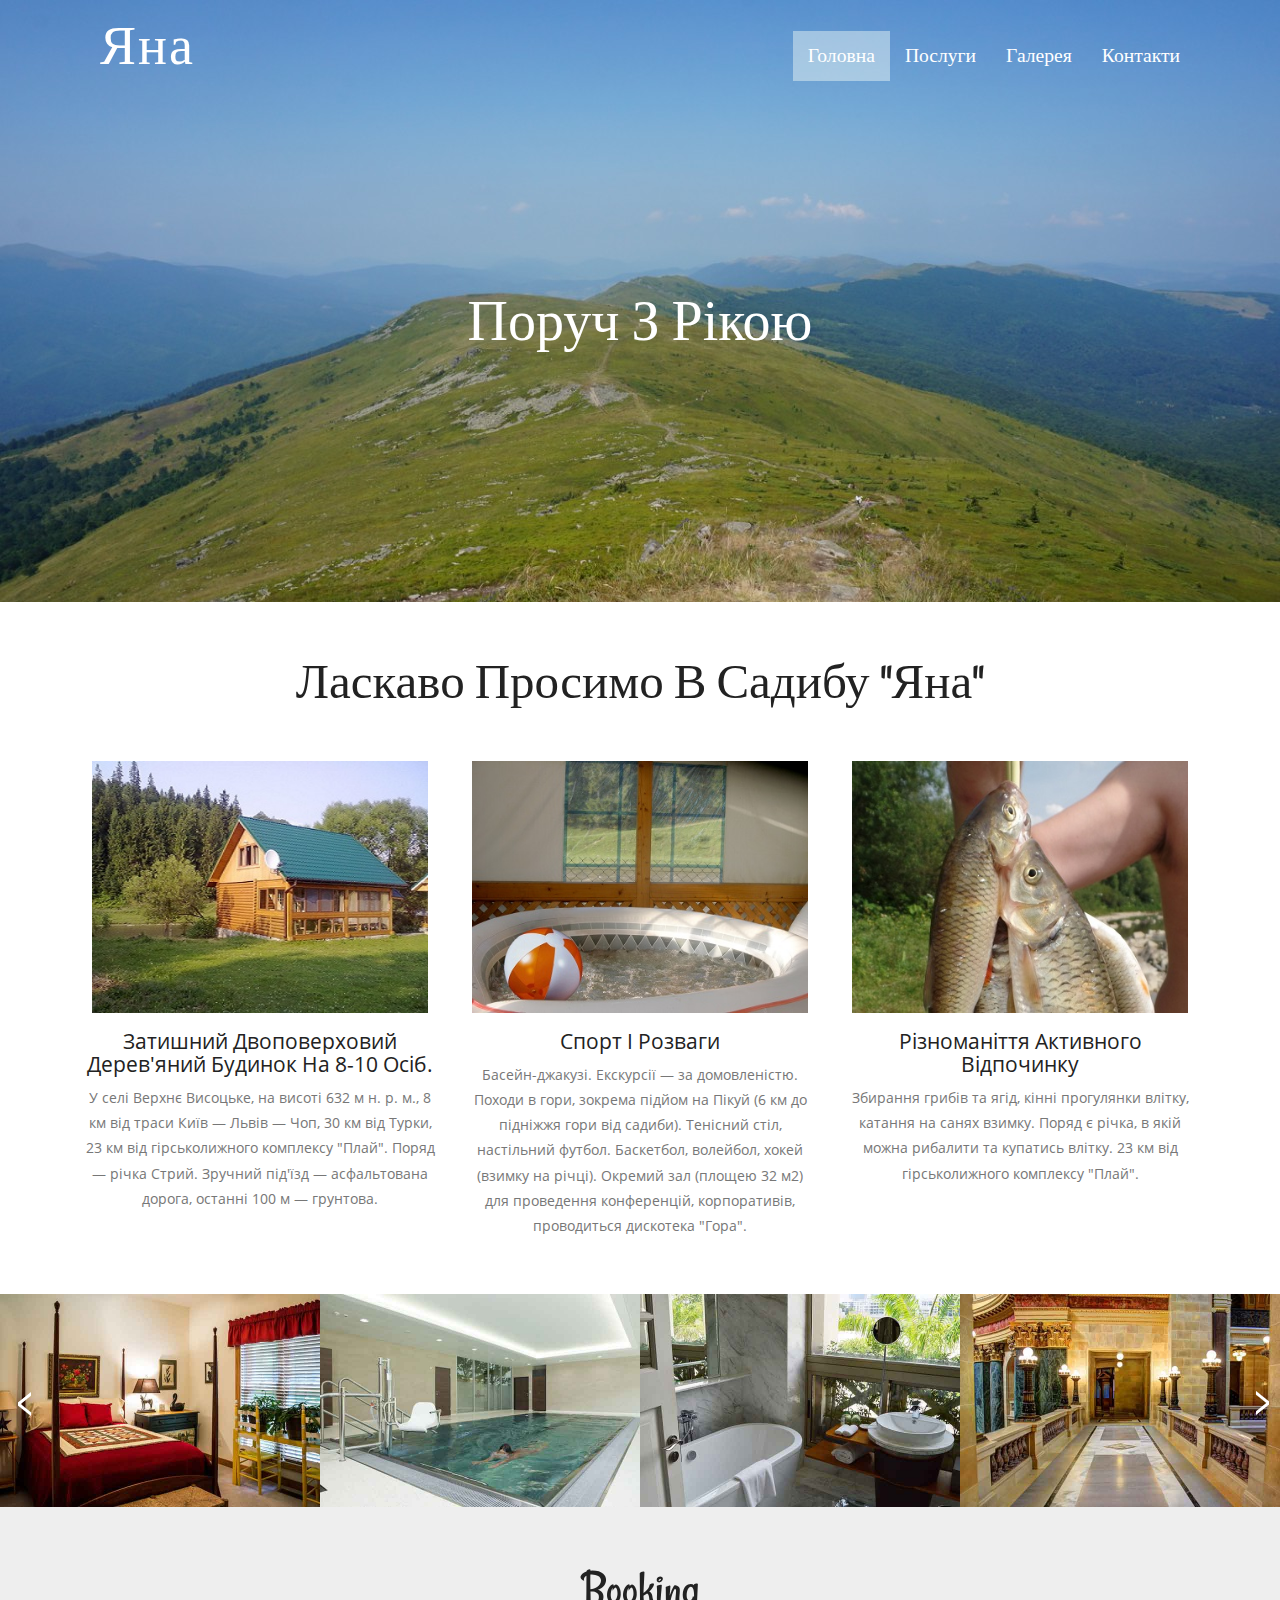
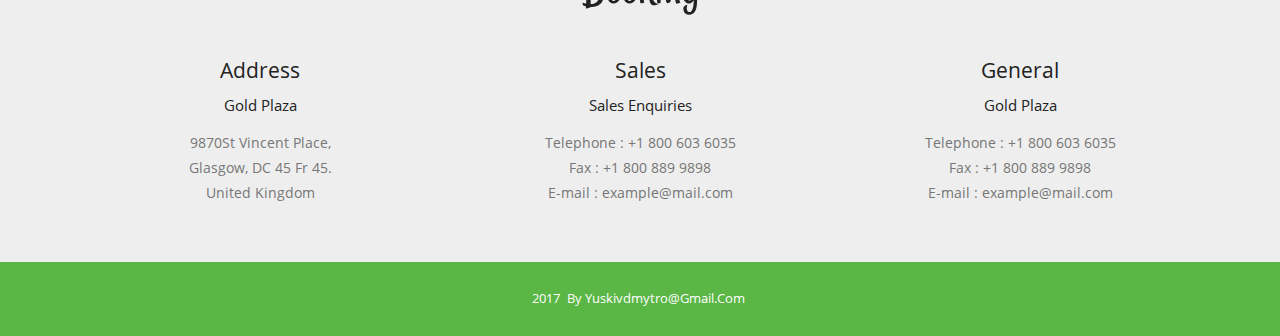
==== commit 008c6c64: "first changes" ====
--- a/index.html
+++ b/index.html
@@ -1,19 +1,13 @@
-<!--
-Author: W3layouts
-Author URL: http://w3layouts.com
-License: Creative Commons Attribution 3.0 Unported
-License URL: http://creativecommons.org/licenses/by/3.0/
--->
+
 <!DOCTYPE HTML>
 <html>
 <head>
-<title>Hospelry a Hotel and Restaurants category Flat bootstrap Responsive  Website Template | Home :: w3layouts</title>
+<title>Яна</title>
 <link href="css/bootstrap.css" rel="stylesheet" type="text/css" media="all">
 <link href="css/style.css" rel="stylesheet" type="text/css" media="all" />
 <meta name="viewport" content="width=device-width, initial-scale=1">
 <meta http-equiv="Content-Type" content="text/html; charset=utf-8" />
-<meta name="keywords" content="Hospelry Responsive web template, Bootstrap Web Templates, Flat Web Templates, Android Compatible web template, 
-Smartphone Compatible web template, free webdesigns for Nokia, Samsung, LG, SonyErricsson, Motorola web design" />
+<meta name="keywords"/>
 <script type="application/x-javascript"> addEventListener("load", function() { setTimeout(hideURLbar, 0); }, false); function hideURLbar(){ window.scrollTo(0,1); } </script>
 <script src="js/jquery-1.11.1.min.js"></script>
 <script src="js/bootstrap.js"></script>
@@ -47,29 +41,19 @@
 											<span class="icon-bar"></span>
 									  </button>
 									<div class="navbar-brand">
-										<h1><a href="index.html">hospelry</a></h1>
+										<h1><a href="index.html">Яна</a></h1>
 									</div>
 								</div>
 
     <!-- Collect the nav links, forms, and other content for toggling -->
 							<div class="collapse navbar-collapse" id="bs-example-navbar-collapse-1">
 							  <ul class="nav navbar-nav">
-									<li class="active"><a href="index.html">Home <span class="sr-only">(current)</span></a></li>
-									<li><a href="about.html">About</a></li>
-									<li><a href="services.html">Services</a></li>
-									<li class="dropdown">
-										<a href="#" class="dropdown-toggle" data-toggle="dropdown" role="button" aria-haspopup="true" aria-expanded="false">Rooms <span class="caret"></span></a>
-								<ul class="dropdown-menu">
-									<li><a href="rooms.html">Single Rooms</a></li>
-									<li><a href="rooms.html">Double Rooms</a></li>
-									<li><a href="rooms.html">Suites Rooms</a></li>
+									<li class="active"><a href="index.html">Головна <span class="sr-only">(current)</span></a></li>
+									<li><a href="services.html">Послуги</a></li>
+									<li><a href="gallery.html">Галерея</a></li>
+									<li><a href="contact.html">Контакти</a></li>
 								</ul>
-									</li>
-									<li><a href="gallery.html">Gallery</a></li>
-									<li><a href="codes.html">Codes</a></li>
-									<li><a href="contact.html">Contact</a></li>
-								</ul>
-							  
+
 							</div><!-- /.navbar-collapse -->
   </div><!-- /.container-fluid -->
 						</nav>
@@ -78,14 +62,14 @@
 		<div class="slider">
 			<div class="callbacks_container">
 				  <ul class="rslides" id="slider">
-						 <li>	          
-							<h3>great choice of  <span>hotels</span> </h3>
+						 <li>
+							<h3>поруч з рікою</h3>
 						 </li>
-						 <li>	          
-							<h3>best rates  <span>guaranteed</span> </h3>  
+						 <li>
+							<h3>у нас є клюб</h3>
 						 </li>
-						 <li>	          
-							 <h3>the best place to <span>relax</span> </h3>
+						 <li>
+							 <h3>Зручний під'їзд — асфальтована дорога</h3>
 						</li>
 					</ul>
 				</div>
@@ -97,89 +81,50 @@
 		<div class="content">
 			<div class="Welcome-section">
 				<div class="container">
-					<h2>Welcome to hotel</h2>
+					<h2>ласкаво просимо в садибу "Яна"</h2>
 						<div class="Welcome-grids">
 							<div class="col-md-4 welcome-grid">
 							<div class="welcome-grid1">
 								<img src="images/w1.jpg" class="img-responsive" alt=""/>
 								</div>
-								<h4>Bed & Breakfast</h4>
-								<p>Class aptent taciti sociosqu ad litora torquent per conubia nostra, per inceptos himenaeos. Sed vel erat justo. In lorem augue, varius ut hendrerit a, gravida</p>
+								<h4>Затишний двоповерховий дерев'яний будинок на 8-10 осіб.</h4>
+								<p>У селі Верхнє Висоцьке, на висоті 632 м н. р. м., 8 км від траси Київ — Львів — Чоп, 30 км від Турки, 23 км від гірськолижного комплексу "Плай".
+                Поряд — річка Стрий.
+                Зручний під'їзд — асфальтована дорога, останні 100 м — грунтова.</p>
 							</div>
 							<div class="col-md-4 welcome-grid">
 							<div class="welcome-grid1">
 								<img src="images/w2.jpg" class="img-responsive" alt=""/>
 								</div>
-								<h4>Wedding Package</h4>
-								<p>Class aptent taciti sociosqu ad litora torquent per conubia nostra, per inceptos himenaeos. Sed vel erat justo. In lorem augue, varius ut hendrerit a, gravida</p>
+								<h4>Спорт і Розваги</h4>
+								<p>Басейн-джакузі.
+
+Екскурсії — за домовленістю.
+Походи в гори, зокрема підйом на Пікуй (6 км до підніжжя гори від садиби).
+Тенісний стіл, настільний футбол.
+Баскетбол, волейбол, хокей (взимку на річці).
+Окремий зал (площею 32 м2) для проведення конференцій, корпоративів, проводиться дискотека "Гора".</p>
 							</div>
 							<div class="col-md-4 welcome-grid">
 							<div class="welcome-grid1">
 								<img src="images/w3.jpg" class="img-responsive" alt=""/>
 								</div>
-								<h4>Special Offer</h4>
-								<p>Class aptent taciti sociosqu ad litora torquent per conubia nostra, per inceptos himenaeos. Sed vel erat justo. In lorem augue, varius ut hendrerit a, gravida</p>
+								<h4>різноманіття активного відпочинку</h4>
+								<p>Збирання грибів та ягід, кінні прогулянки влітку, катання на санях взимку.
+Поряд є річка, в якій можна рибалити та купатись влітку.
+23 км від гірськолижного комплексу "Плай".
+
+</p>
 							</div>
 							<div class="clearfix"></div>
 						</div>
 				</div>
 			</div>
 		<!--Welcome-->
-		<div class="features">
-					<div class="container">
-						<h3>features</h3>
-							<div class="features-grids">
-								<div class="col-md-3 feature-grid">
-								<div class="feature">
-									<div class="feature1">
-										<span class="glyphicon glyphicon-user" aria-hidden="true"></span>
-										<h4>scelerisque eget</h4>
-									</div>
-									<div class="feature2">
-										<p>Quisque nulla. Vestibulum libero nisl, porta vel, scelerisque eget, lesuada at, neque. Viv eget nibh. Etam cus. Nulla facilisi. </p>
-									</div>
-								</div>
-								</div>
-								<div class="col-md-3 feature-grid">
-								<div class="feature">
-									<div class="feature1">
-										<span class="glyphicon glyphicon-gift" aria-hidden="true"></span>
-										<h4>scelerisque eget</h4>
-									</div>
-									<div class="feature2">
-										<p>Quisque nulla. Vestibulum libero nisl, porta vel, scelerisque eget, lesuada at, neque. Viv eget nibh. Etam cus. Nulla facilisi. </p>
-									</div>
-								</div>
-								</div>
-								<div class="col-md-3 feature-grid">
-								<div class="feature">
-									<div class="feature1">
-										<span class="glyphicon glyphicon-camera" aria-hidden="true"></span>
-										<h4>scelerisque eget</h4>
-									</div>
-									<div class="feature2">
-										<p>Quisque nulla. Vestibulum libero nisl, porta vel, scelerisque eget, lesuada at, neque. Viv eget nibh. Etam cus. Nulla facilisi. </p>
-									</div>
-								</div>
-								</div>
-								<div class="col-md-3 feature-grid">
-								<div class="feature">
-									<div class="feature1">
-										<span class="glyphicon glyphicon-calendar" aria-hidden="true"></span>
-										<h4>scelerisque eget</h4>
-									</div>
-									<div class="feature2">
-										<p>Quisque nulla. Vestibulum libero nisl, porta vel, scelerisque eget, lesuada at, neque. Viv eget nibh. Etam cus. Nulla facilisi. </p>
-									</div>
-								</div>
-								</div>
-									<div class="clearfix"></div>
-							</div>
-					</div>
-				</div>
+
 	<!-- slider -->
 	<div class="slider1">
-		<div class="arrival-grids">			 
+		<div class="arrival-grids">
 			 <ul id="flexiselDemo1">
 				 <li>
 					 <a href="rooms.html"><img src="images/s1.jpg" alt=""/>
@@ -207,24 +152,24 @@
 				 </li>
 				</ul>
 				<script type="text/javascript">
-				 $(window).load(function() {			
+				 $(window).load(function() {
 				  $("#flexiselDemo1").flexisel({
 					visibleItems: 4,
 					animationSpeed: 1000,
 					autoPlay: true,
-					autoPlaySpeed: 3000,    		
+					autoPlaySpeed: 3000,
 					pauseOnHover:true,
 					enableResponsiveBreakpoints: true,
-					responsiveBreakpoints: { 
-						portrait: { 
+					responsiveBreakpoints: {
+						portrait: {
 							changePoint:480,
 							visibleItems: 1
-						}, 
-						landscape: { 
+						},
+						landscape: {
 							changePoint:640,
 							visibleItems: 2
 						},
-						tablet: { 
+						tablet: {
 							changePoint:768,
 							visibleItems: 3
 						}
@@ -232,40 +177,15 @@
 				});
 				});
 				</script>
-				<script type="text/javascript" src="js/jquery.flexisel.js"></script>			 
+				<script type="text/javascript" src="js/jquery.flexisel.js"></script>
 		</div>
 	</div>
 	<!-- //slider -->
-			<!--most-popular-->
-			<div class="most-popular">
-				<div class="container">	
-					<div class="popular-grids">
-						<div class="col-md-5 popular-grid">
-						<h3>popular info</h3>
-						<ul>
-							<li><a href="#">RESTAURANTS & BARS</a></li>
-							<li><a href="#">WEDDINGS</a></li>
-							<li><a href="#">USEFUL ADVICE</a></li>
-							<li><a href="#">PRIVATE DINING & CELEBRATIONS</a></li>
-							<li><a href="#">HEALTH & FITNESS</a></li>
-							<li><a href="#">HOTEL PHOTOS & VIDEOS</a></li>
-							<li><a href="#">CAR RENTALS</a></li>
-						</ul>
-						</div>
-						<div class="col-md-7 popular-grid1">
-							<h3>testimonials</h3>
-							<p>Cum sociis natoque penatibus et magnis dis parturient montes, nascetur ridiculus mus. Nulla dui. Fusce feugiat malesuada odio. Morbi nunc odio, gravida at, cursus nec, luctus a, loremehae cenas tristique orci ac sem. Duis ultricies pharetra magna. Donec accumsan malesuada orci. Donec sit amet eros. Lorem ipsum dolor sit amet, consectetuer adipiscing elit. Mauris fermentum dictum magna. Sed laoreet aliquam leo.</p>
-							<h4><a href="#">John Anderson</a></h4>
-						</div>
-						<div class="clearfix"></div>
-					</div>
-				</div>
-			</div>
-			<!--most-popular-->
-				<!--GET IN TOUCH-->
+
+				<!--Booking-->
 					<div class="touch-section">
 					<div class="container">
-						<h3>get in touch</h3>
+						<h3>Booking</h3>
 						<div class="touch-grids">
 							<div class="col-md-4 touch-grid">
 								<h4>address</h4>
@@ -298,9 +218,9 @@
 		<div class="footer-section">
 						<div class="container">
 							<div class="footer-top">
-								<p>&copy; 2015 Hospelry. All rights reserved | Design by <a href="http://w3layouts.com">W3layouts</a></p>
-							</div>
-						
+								<p> 2017 <a href="mailto:yuskivdmytro@gmail.com">by yuskivdmytro@gmail.com</a></p>
+							</div>
+
 				</div>
 			</div>
 </body>
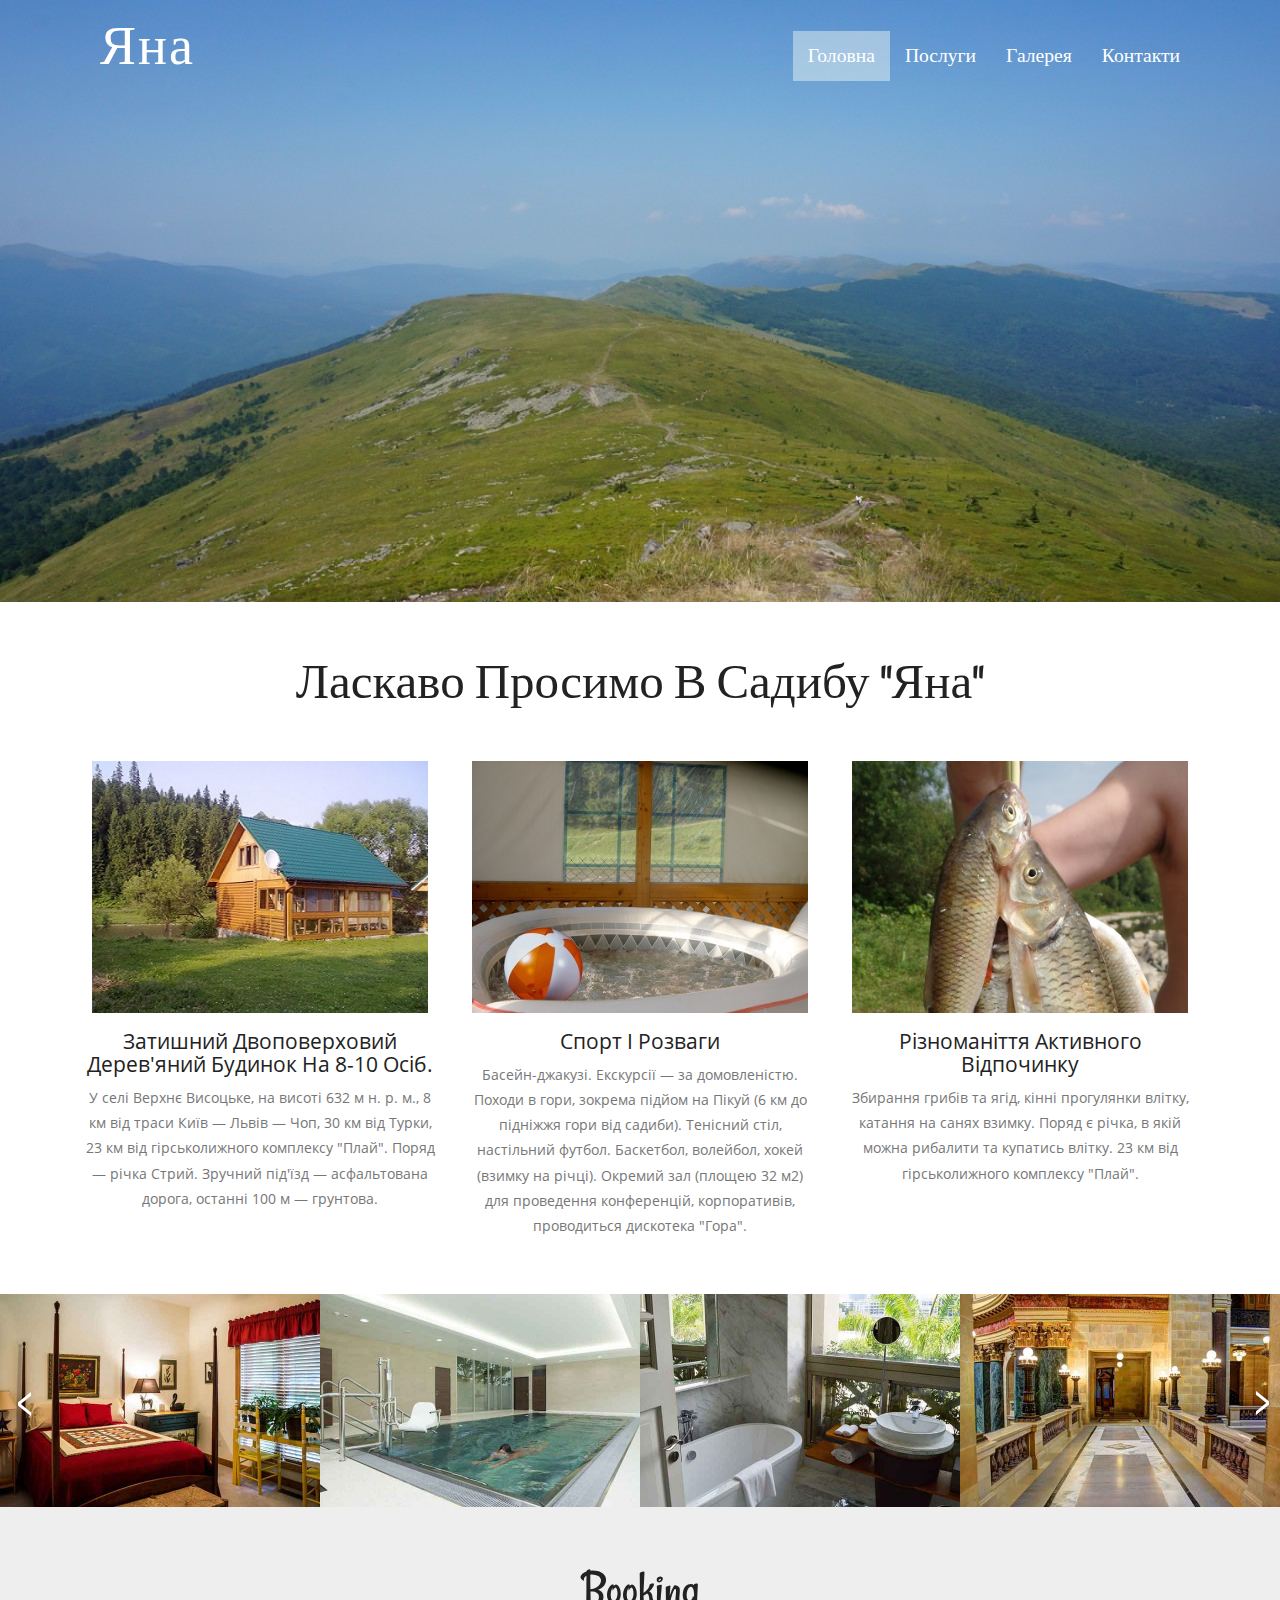
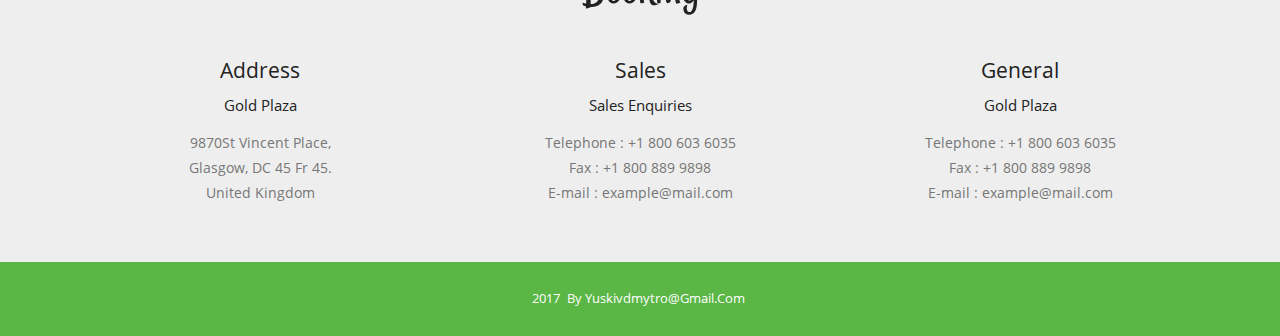
==== commit 5d233f14: "delete slider" ====
--- a/index.html
+++ b/index.html
@@ -59,21 +59,7 @@
 						</nav>
 
 					</div>
-		<div class="slider">
-			<div class="callbacks_container">
-				  <ul class="rslides" id="slider">
-						 <li>
-							<h3>поруч з рікою</h3>
-						 </li>
-						 <li>
-							<h3>у нас є клюб</h3>
-						 </li>
-						 <li>
-							 <h3>Зручний під'їзд — асфальтована дорога</h3>
-						</li>
-					</ul>
-				</div>
-			</div>
+	
 		</div>
 	</div>
 <!--header-->
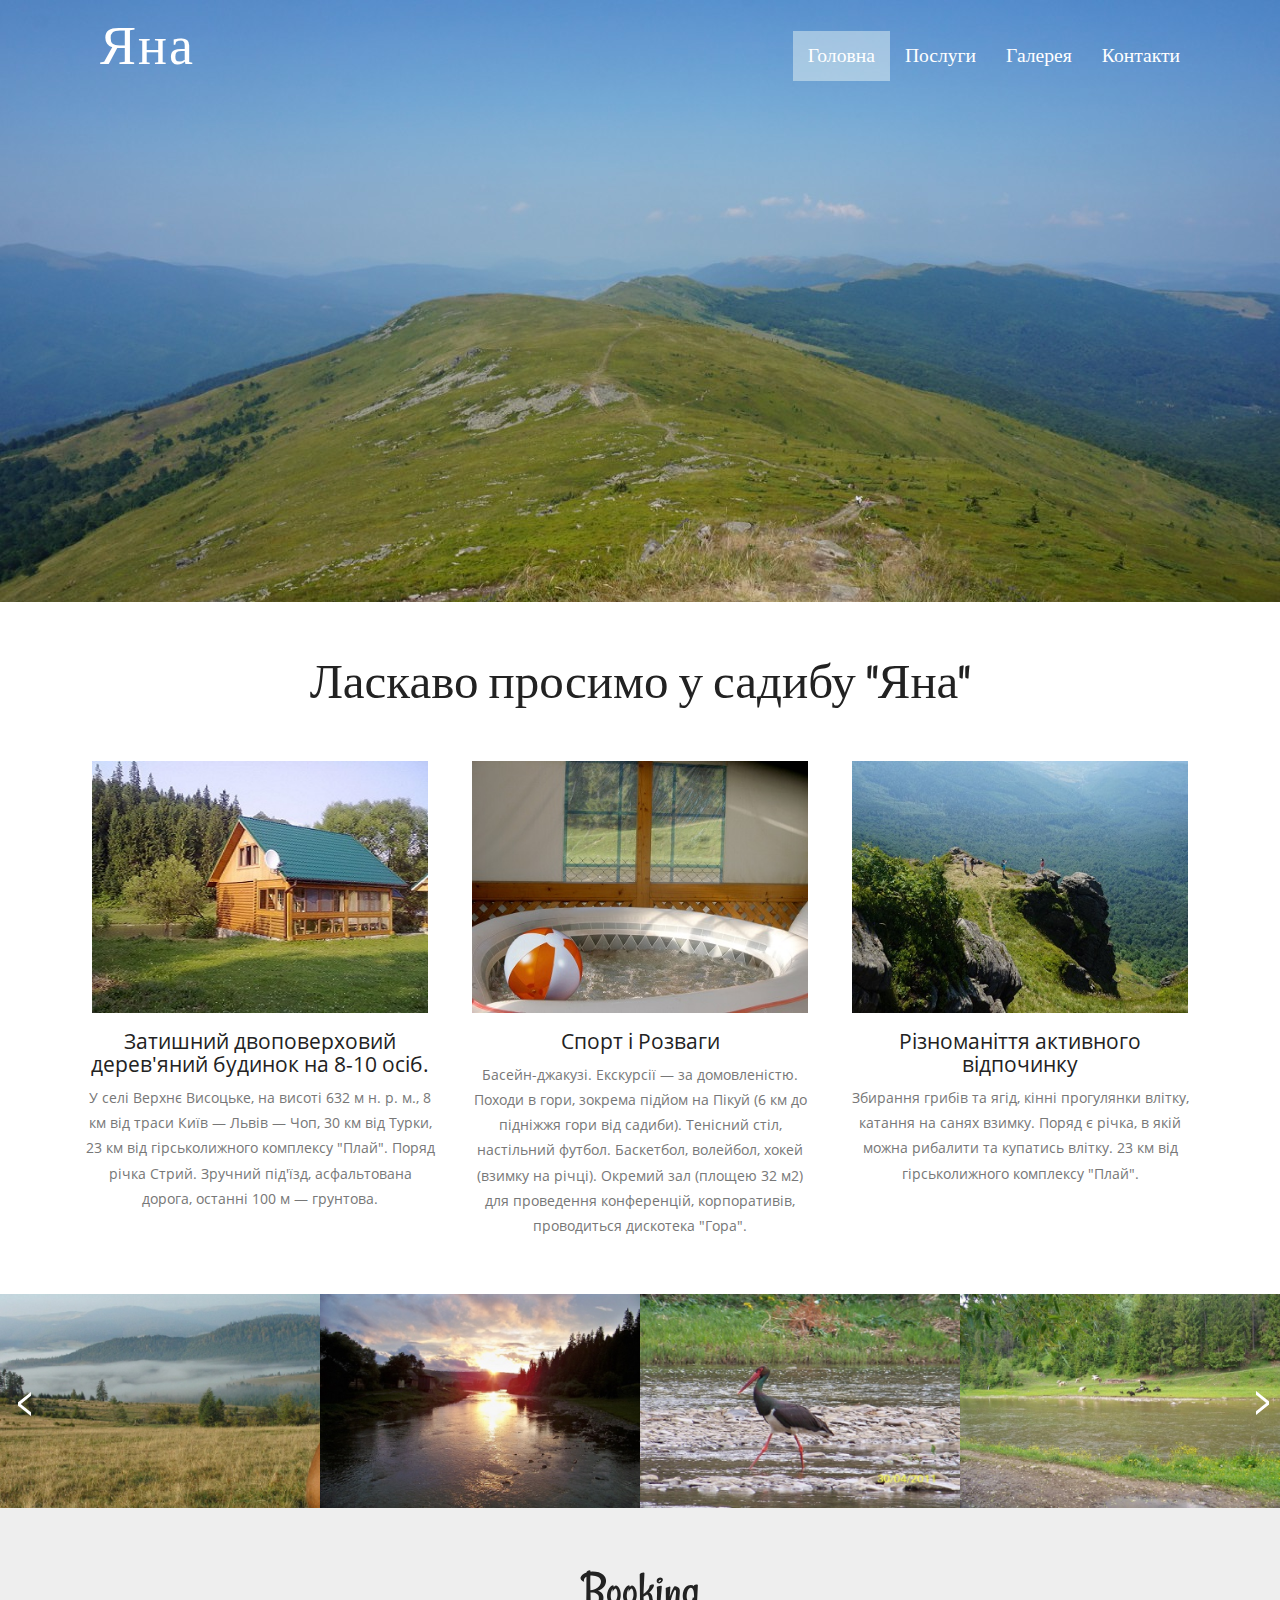
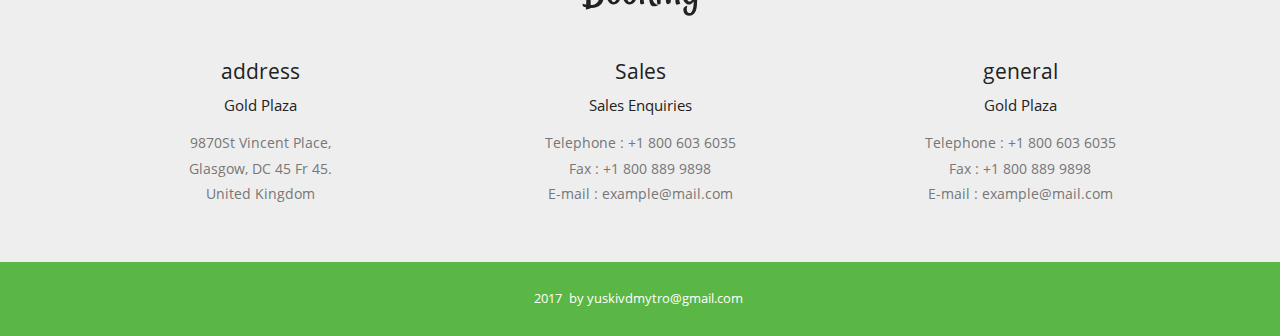
==== commit 9f0ad58c: "finish" ====
--- a/index.html
+++ b/index.html
@@ -59,7 +59,7 @@
 						</nav>
 
 					</div>
-	
+
 		</div>
 	</div>
 <!--header-->
@@ -67,7 +67,7 @@
 		<div class="content">
 			<div class="Welcome-section">
 				<div class="container">
-					<h2>ласкаво просимо в садибу "Яна"</h2>
+					<h2>Ласкаво просимо у садибу "Яна"</h2>
 						<div class="Welcome-grids">
 							<div class="col-md-4 welcome-grid">
 							<div class="welcome-grid1">
@@ -75,8 +75,8 @@
 								</div>
 								<h4>Затишний двоповерховий дерев'яний будинок на 8-10 осіб.</h4>
 								<p>У селі Верхнє Висоцьке, на висоті 632 м н. р. м., 8 км від траси Київ — Львів — Чоп, 30 км від Турки, 23 км від гірськолижного комплексу "Плай".
-                Поряд — річка Стрий.
-                Зручний під'їзд — асфальтована дорога, останні 100 м — грунтова.</p>
+                Поряд  річка Стрий.
+                Зручний під'їзд, асфальтована дорога, останні 100 м — грунтова.</p>
 							</div>
 							<div class="col-md-4 welcome-grid">
 							<div class="welcome-grid1">
@@ -95,7 +95,7 @@
 							<div class="welcome-grid1">
 								<img src="images/w3.jpg" class="img-responsive" alt=""/>
 								</div>
-								<h4>різноманіття активного відпочинку</h4>
+								<h4>Різноманіття активного відпочинку</h4>
 								<p>Збирання грибів та ягід, кінні прогулянки влітку, катання на санях взимку.
 Поряд є річка, в якій можна рибалити та купатись влітку.
 23 км від гірськолижного комплексу "Плай".
@@ -113,27 +113,27 @@
 		<div class="arrival-grids">
 			 <ul id="flexiselDemo1">
 				 <li>
-					 <a href="rooms.html"><img src="images/s1.jpg" alt=""/>
-					 </a>
-				 </li>
-				 <li>
-					 <a href="rooms.html"><img src="images/s2.jpg" alt=""/>
-					 </a>
-				 </li>
-				 <li>
-					 <a href="rooms.html"><img src="images/s3.jpg" alt=""/>
-					 </a>
-				 </li>
-				 <li>
-					 <a href="rooms.html"><img src="images/s4.jpg" alt=""/>
-					 </a>
-				 </li>
-				 <li>
-					 <a href="rooms.html"><img src="images/s5.jpg" alt=""/>
-					 </a>
-				 </li>
-				 <li>
-					 <a href="rooms.html"><img src="images/s6.jpg" alt=""/>
+					 <a href="gallery.html"><img src="images/s1.jpg" alt=""/>
+					 </a>
+				 </li>
+				 <li>
+					 <a href="gallery.html"><img src="images/s2.jpg" alt=""/>
+					 </a>
+				 </li>
+				 <li>
+					 <a href="gallery.html"><img src="images/s3.jpg" alt=""/>
+					 </a>
+				 </li>
+				 <li>
+					 <a href="gallery.html"><img src="images/s4.jpg" alt=""/>
+					 </a>
+				 </li>
+				 <li>
+					 <a href="gallery.html"><img src="images/s5.jpg" alt=""/>
+					 </a>
+				 </li>
+				 <li>
+					 <a href="gallery.html"><img src="images/s6.jpg" alt=""/>
 					 </a>
 				 </li>
 				</ul>
--- a/css/style.css
+++ b/css/style.css
@@ -37,11 +37,11 @@
 }
 ul{
 	padding:0 0;
-	margin:0 0;	
+	margin:0 0;
 }
 body{
 	padding:0 0;
-	margin:0 0; 
+	margin:0 0;
 	font-family: 'OpenSans-Regular'
 }
 .header-top {
@@ -71,7 +71,7 @@
 	color:#fff;
 	font-size: 1.5em;
     font-family: 'Rancho-Regular';
-    text-transform: capitalize;
+    text-transform: none;
     letter-spacing: 2px;
 	line-height: .5em;
 
@@ -132,7 +132,7 @@
 .navbar-collapse {
     max-height: 340px;
     padding-right: 0px;
-     padding-left: 0px; 
+     padding-left: 0px;
 }
 .header{
 	background:url(../images/banner1.jpg) no-repeat 0px 0px;
@@ -161,9 +161,9 @@
 .rslides h3{
     color: #fff;
     font-size: 4em;
-    text-transform: capitalize;
+    text-transform: none;
 	font-family: 'Rancho-Regular';
-	
+
 }
 .rslides h3 span {
     color: #fff;
@@ -243,7 +243,7 @@
 }
 .Welcome-section h2 {
     font-size: 3.5em;
-    text-transform: capitalize;
+    text-transform: none;
     font-family: 'Rancho-Regular';
     color: #222;
 }
@@ -252,7 +252,7 @@
 }
 .welcome-grid h4 {
     font-size: 1.5em;
-    text-transform: capitalize;
+    text-transform: none;
     padding: 0.5em 0 0.4em;
     color: #222;
 }
@@ -278,7 +278,7 @@
 }
 .features h3 {
    font-size: 3.5em;
-    text-transform: capitalize;
+    text-transform: none;
     font-family: 'Rancho-Regular';
     color: #222;
 }
@@ -293,7 +293,7 @@
     font-size: 1.5em;
     color: #222;
     padding: 1em 0 0.5em;
-	text-transform: capitalize;
+	text-transform: none;
 }
 span.glyphicon.glyphicon-user,span.glyphicon.glyphicon-camera,span.glyphicon.glyphicon-calendar,span.glyphicon.glyphicon-gift {
     border-radius: 4em;
@@ -331,7 +331,7 @@
     background-image: -o-linear-gradient(top,#222,#222);
     background-image: linear-gradient(to bottom,#222,#222);
     background-repeat: repeat-x;
-	
+
 }
 span.glyphicon.glyphicon-camera:hover{
  background-color: #222;
@@ -408,7 +408,7 @@
 ul#flexiselDemo1 li a h4:hover{
 	color: #DBC585;
 }
-.nbs-flexisel-item > a img {	
+.nbs-flexisel-item > a img {
 	cursor: auto;
     position: relative;
     width: 100%;
@@ -435,7 +435,7 @@
 }
 .popular-grid h3,.popular-grid1 h3  {
     font-size: 3.5em;
-    text-transform: capitalize;
+    text-transform: none;
     font-family: 'Rancho-Regular';
     color: #222;
 }
@@ -481,11 +481,11 @@
 .touch-grid h4 {
     font-size: 1.5em;
     color: #222;
-    text-transform: capitalize;
+    text-transform: none;
 }
 .touch-section h3 {
     font-size: 3.5em;
-    text-transform: capitalize;
+    text-transform: none;
     font-family: 'Rancho-Regular';
     color: #222;
 }
@@ -517,7 +517,7 @@
 	font-size: 1em;
 	color:#fff;
 	font-weight: 400;
-	text-transform: capitalize;
+	text-transform: none;
 }
 .footer-top a:hover {
 	color: #fff;
@@ -535,7 +535,7 @@
 }
 .about-section h2 {
 	    font-size: 3.5em;
-    text-transform: capitalize;
+    text-transform: none;
     font-family: 'Rancho-Regular';
     color: #222;
     margin-bottom: 0.5em;
@@ -545,7 +545,7 @@
 }
 .about-section h5 {
     font-size: 1.2em;
-    text-transform: capitalize;
+    text-transform: none;
     color: #222;
     margin: 0.8em 0;
     font-weight: 600;
@@ -562,14 +562,14 @@
 }
 .why-choose h3 {
   font-size: 3.5em;
-    text-transform: capitalize;
+    text-transform: none;
     font-family: 'Rancho-Regular';
     color: #fff;
 }
 .choose-grid h4{
   font-size: 1.5em;
   color: #fff;
-  text-transform: capitalize;
+  text-transform: none;
 }
 .choose-grid p{
 	font-size:1em;
@@ -586,14 +586,14 @@
 }
 .ourteam h3 {
     font-size: 3.5em;
-    text-transform: capitalize;
+    text-transform: none;
     font-family: 'Rancho-Regular';
     color: #222;
 }
 .team-grid h4{
   font-size: 1.5em;
   color: #222;
-  text-transform: capitalize;
+  text-transform: none;
   margin: 0.5em 0 0.3em;
 }
 .team-grid p {
@@ -610,7 +610,7 @@
 }
 .whatweoffer h3 {
  font-size: 3.5em;
-    text-transform: capitalize;
+    text-transform: none;
     font-family: 'Rancho-Regular';
     color: #fff;
 	text-align:center;
@@ -657,7 +657,7 @@
 }
 .services-main h2 {
  font-size: 3.5em;
-    text-transform: capitalize;
+    text-transform: none;
     font-family: 'Rancho-Regular';
     color: #222;
 	text-align:center;
@@ -667,7 +667,7 @@
 }
 .serv-text h4 {
   color: #5ab645;
-    text-transform: capitalize;
+    text-transform: none;
     font-weight: 600;
 	font-size:1.5em;
 }
@@ -679,7 +679,7 @@
 }
 .packages-section h3 {
     font-size: 3.5em;
-    text-transform: capitalize;
+    text-transform: none;
     font-family: 'Rancho-Regular';
     color: #222;
 }
@@ -691,7 +691,7 @@
     font-size: 1.5em;
     color: #222;
     padding: 0.5em 0;
-    text-transform: capitalize;
+    text-transform: none;
 }
 .packages-grid p {
     font-size: 1em;
@@ -708,7 +708,7 @@
 }
 .gallery h2 {
     font-size: 3.5em;
-    text-transform: capitalize;
+    text-transform: none;
     font-family: 'Rancho-Regular';
     color: #222;
 }
@@ -726,7 +726,7 @@
 }
 .gallery-info h2 {
     font-size: 3.5em;
-    text-transform: capitalize;
+    text-transform: none;
     font-family: 'Rancho-Regular';
     color: #222;
 }
@@ -761,7 +761,7 @@
 }
 .room-section h2 {
     font-size: 3.5em;
-    text-transform: capitalize;
+    text-transform: none;
     font-family: 'Rancho-Regular';
     color: #222;
     text-align: center;
@@ -776,7 +776,7 @@
   font-size: 1.5em;
   color: #5ab645;
     font-weight: 600;
-  text-transform: capitalize;
+  text-transform: none;
 }
 .room-grid img {
     width: 100%;
@@ -816,7 +816,7 @@
 }
 h2.type {
     font-size: 3.5em;
-    text-transform: capitalize;
+    text-transform: none;
     font-family: 'Rancho-Regular';
     color: #222;
 }
@@ -857,7 +857,7 @@
   border-radius:4px;
   -webkit-border-radius:4px;
 	-moz-border-radius:4px;
-}  
+}
 .grid_5{
 	background:none;
 	padding:2em 0;
@@ -1051,7 +1051,7 @@
 }
 .contact h2 {
 	font-size: 3.5em;
-    text-transform: capitalize;
+    text-transform: none;
     font-family: 'Rancho-Regular';
     color: #222;
 	text-align:center;
@@ -1083,7 +1083,7 @@
 	font-weight: 400;
 	padding: 10px 0;
 	color: #222;
-	
+
 }
 .contact-right input[type="text"] {
 	width: 100%;
@@ -1646,4 +1646,4 @@
     font-size: 0.9em;
     width: 24%;
 }
-}+}
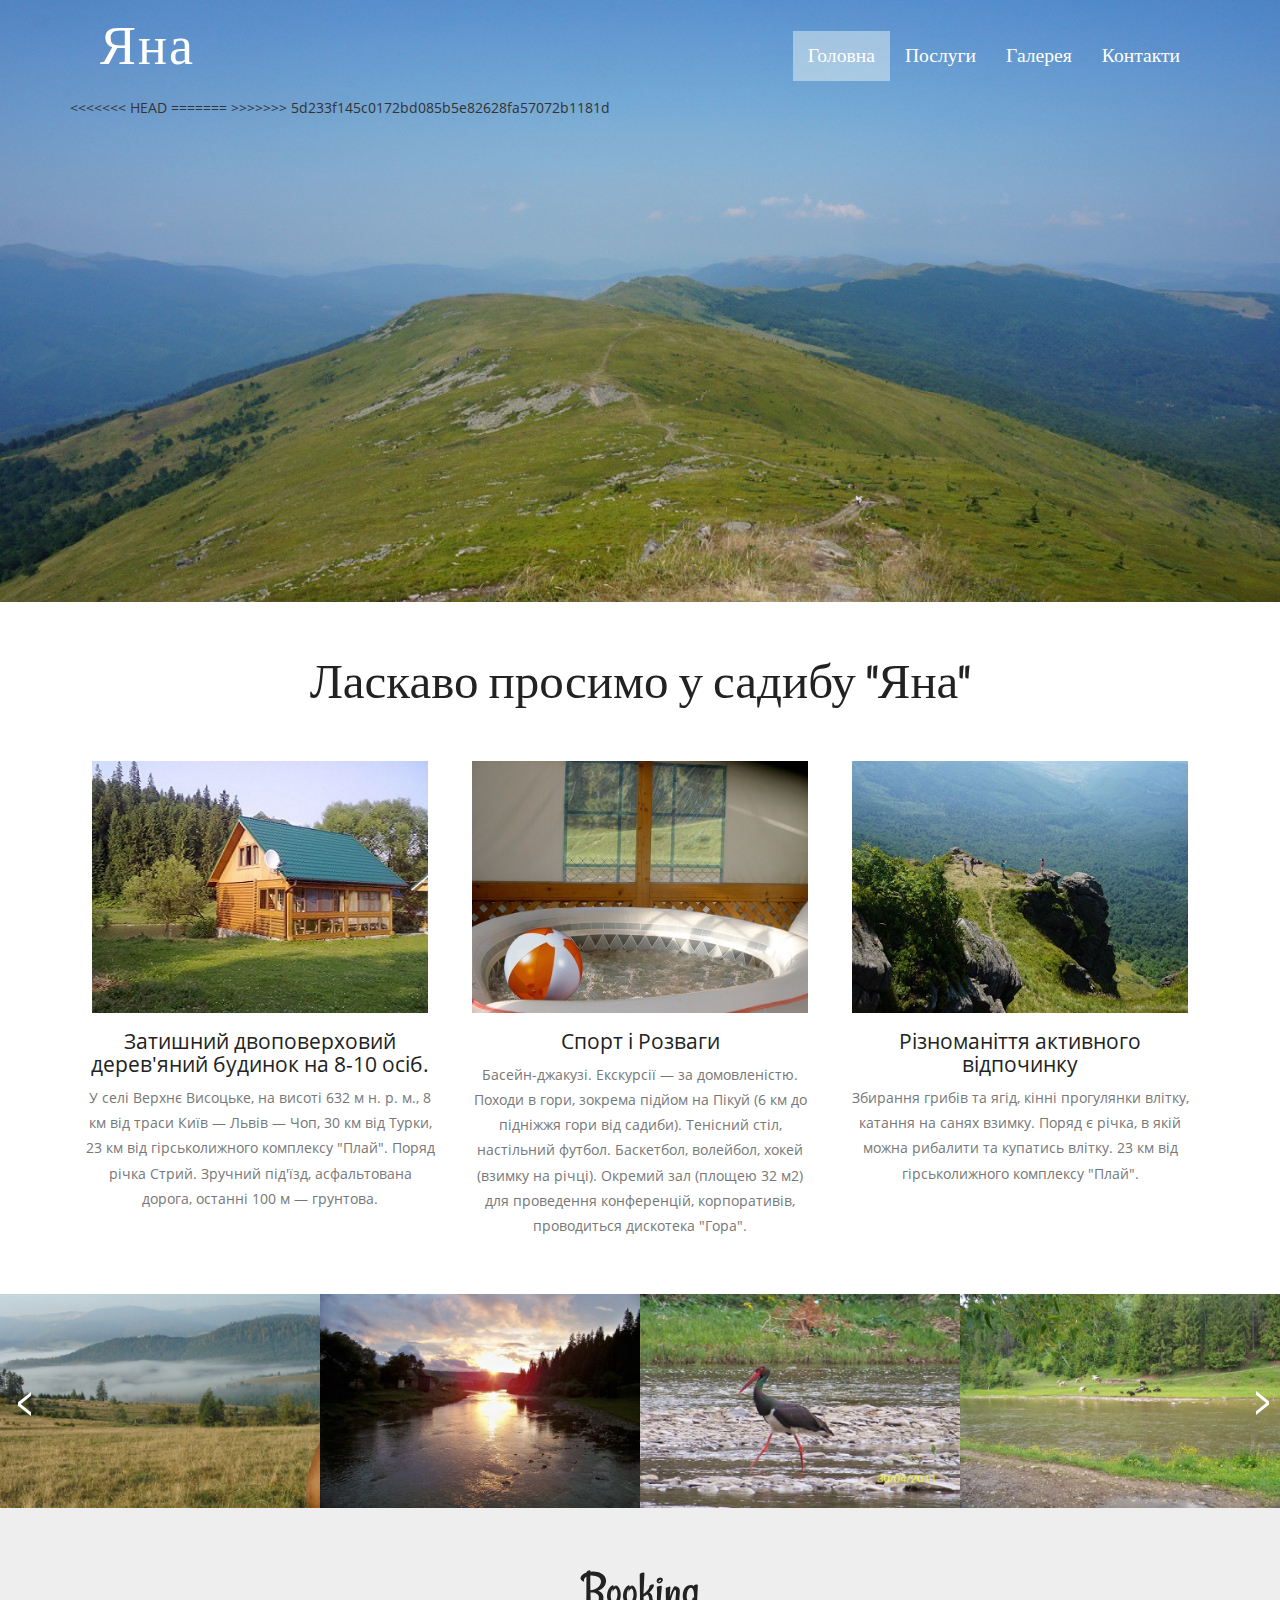
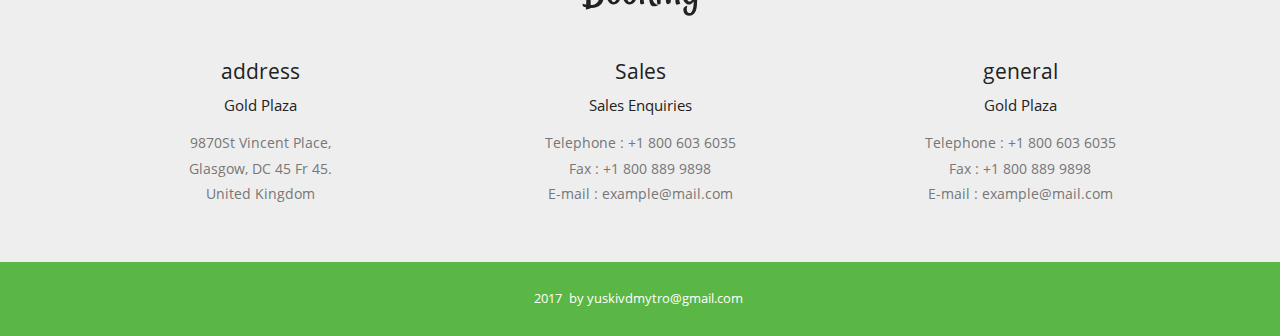
==== commit d436dde3: "Merge branch 'master' of https://github.com/superphosphate96/yanakarpaty.info" ====
--- a/index.html
+++ b/index.html
@@ -59,7 +59,11 @@
 						</nav>
 
 					</div>
-
+<<<<<<< HEAD
+
+=======
+	
+>>>>>>> 5d233f145c0172bd085b5e82628fa57072b1181d
 		</div>
 	</div>
 <!--header-->
